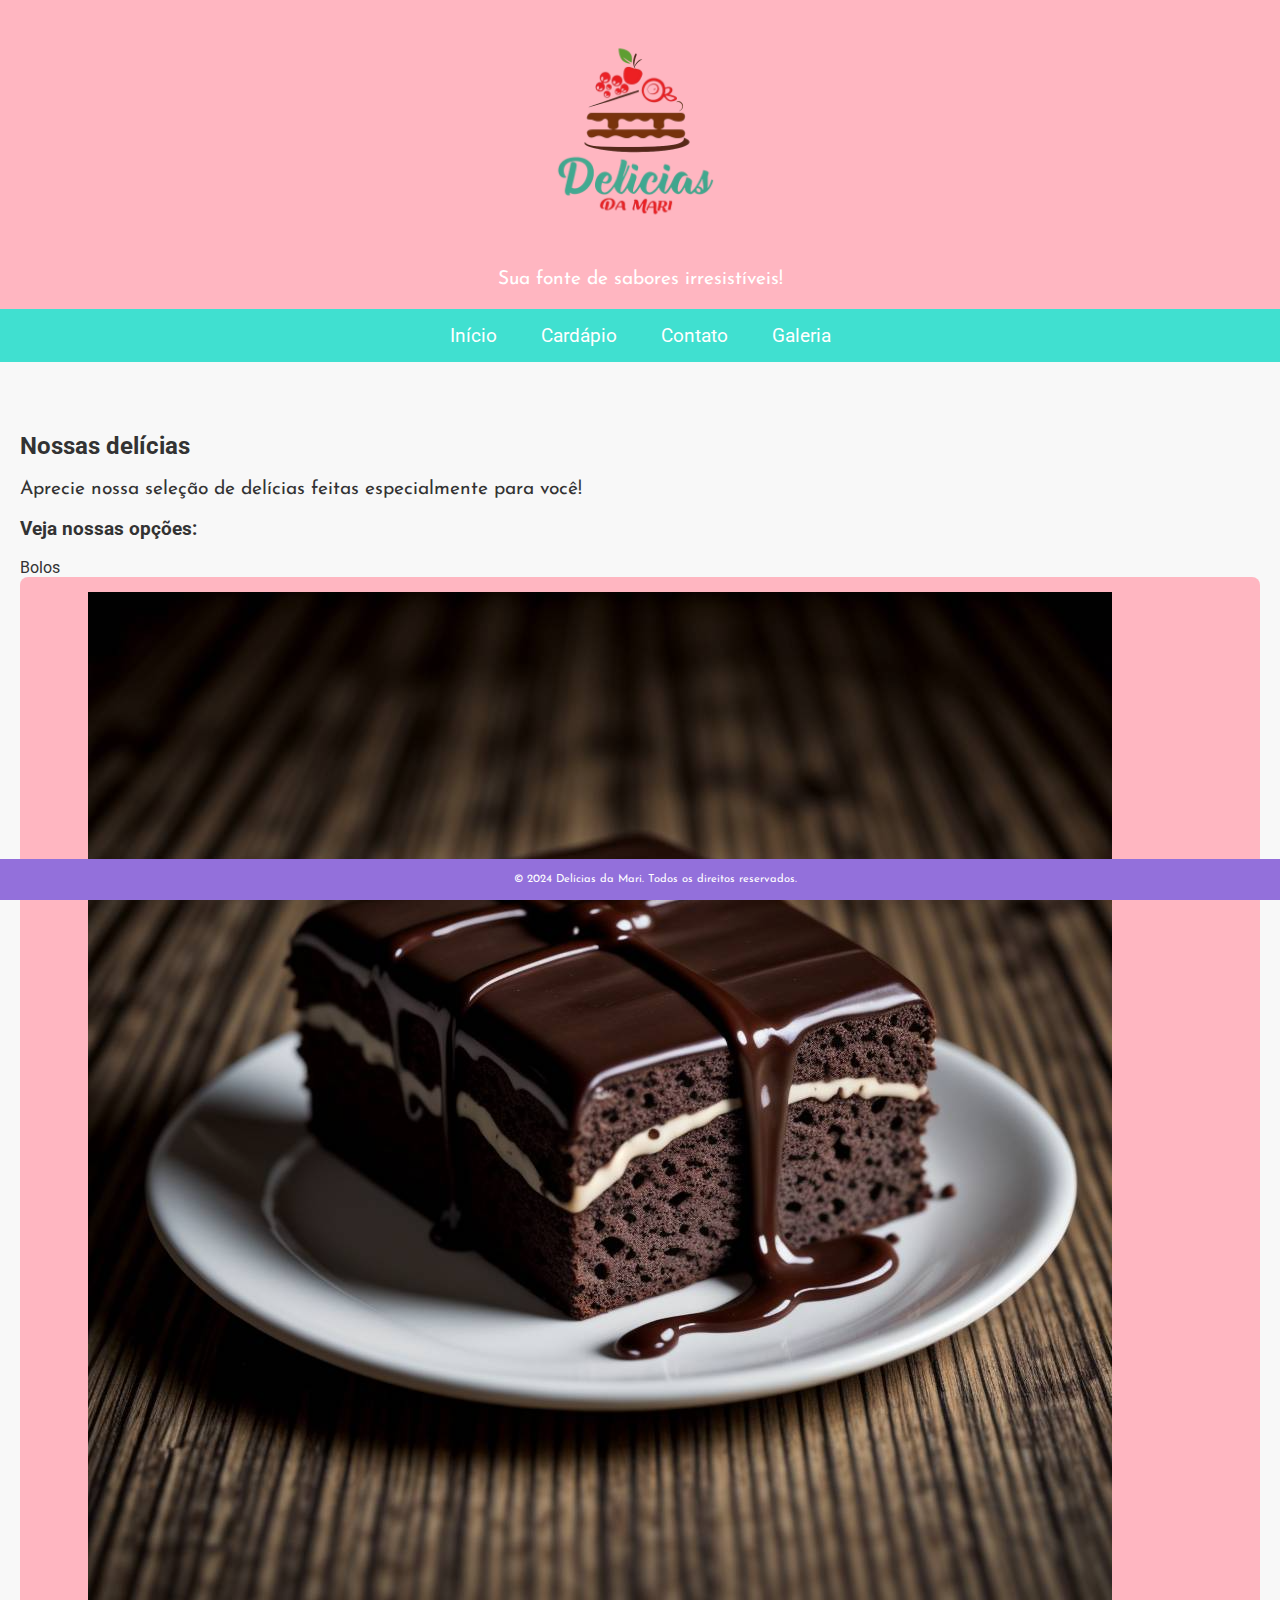
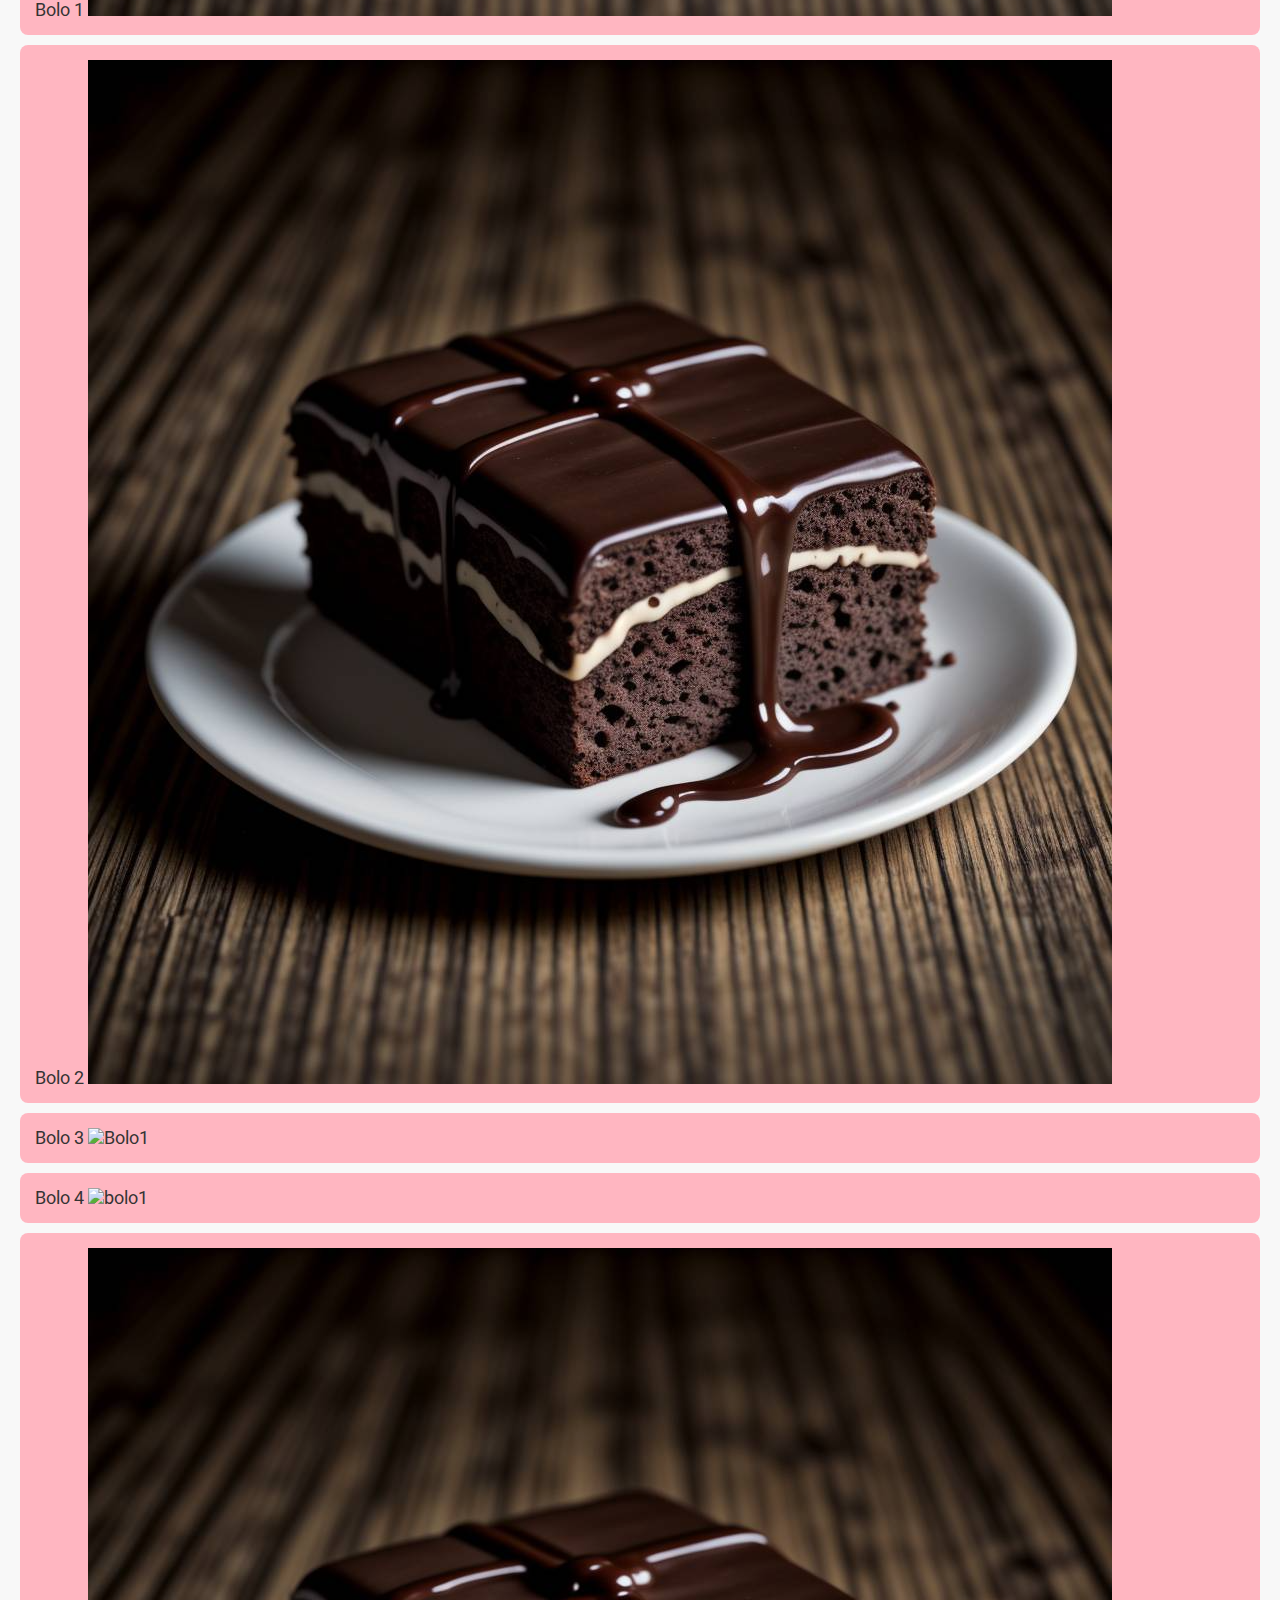
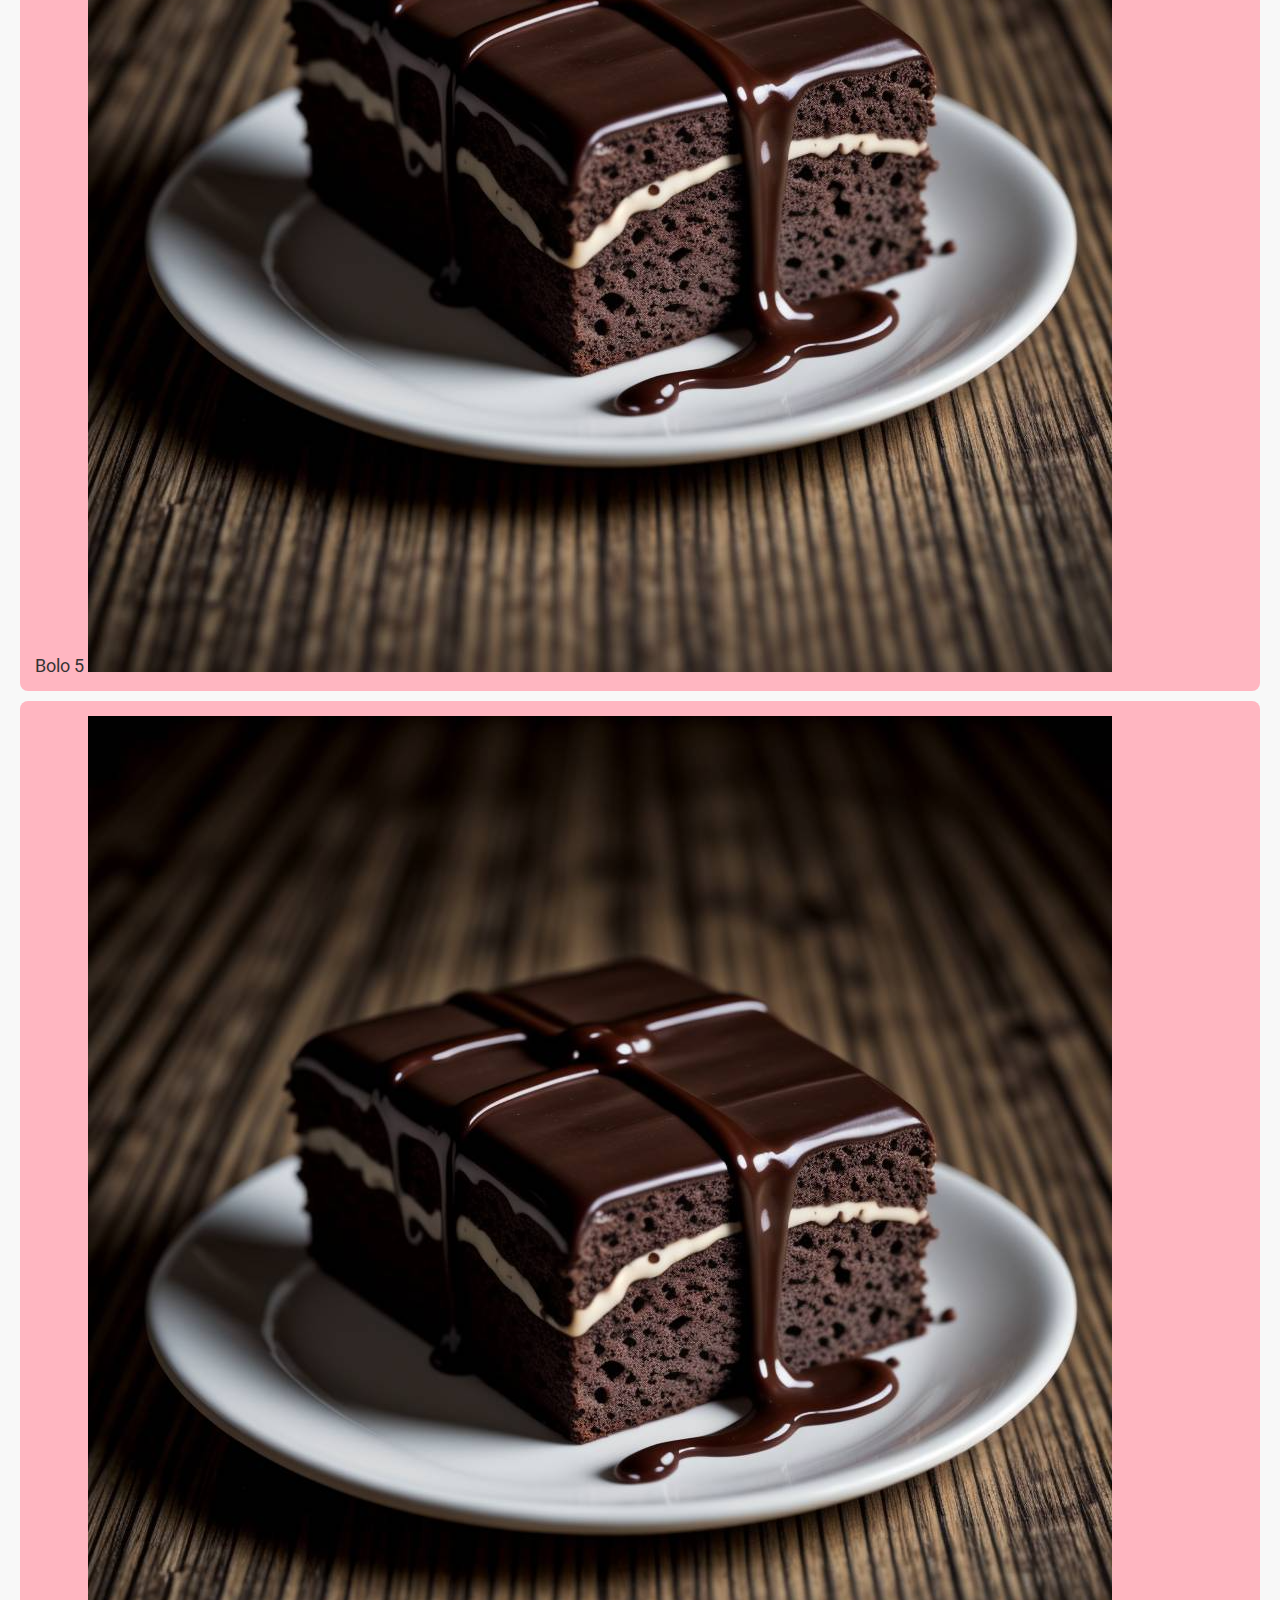
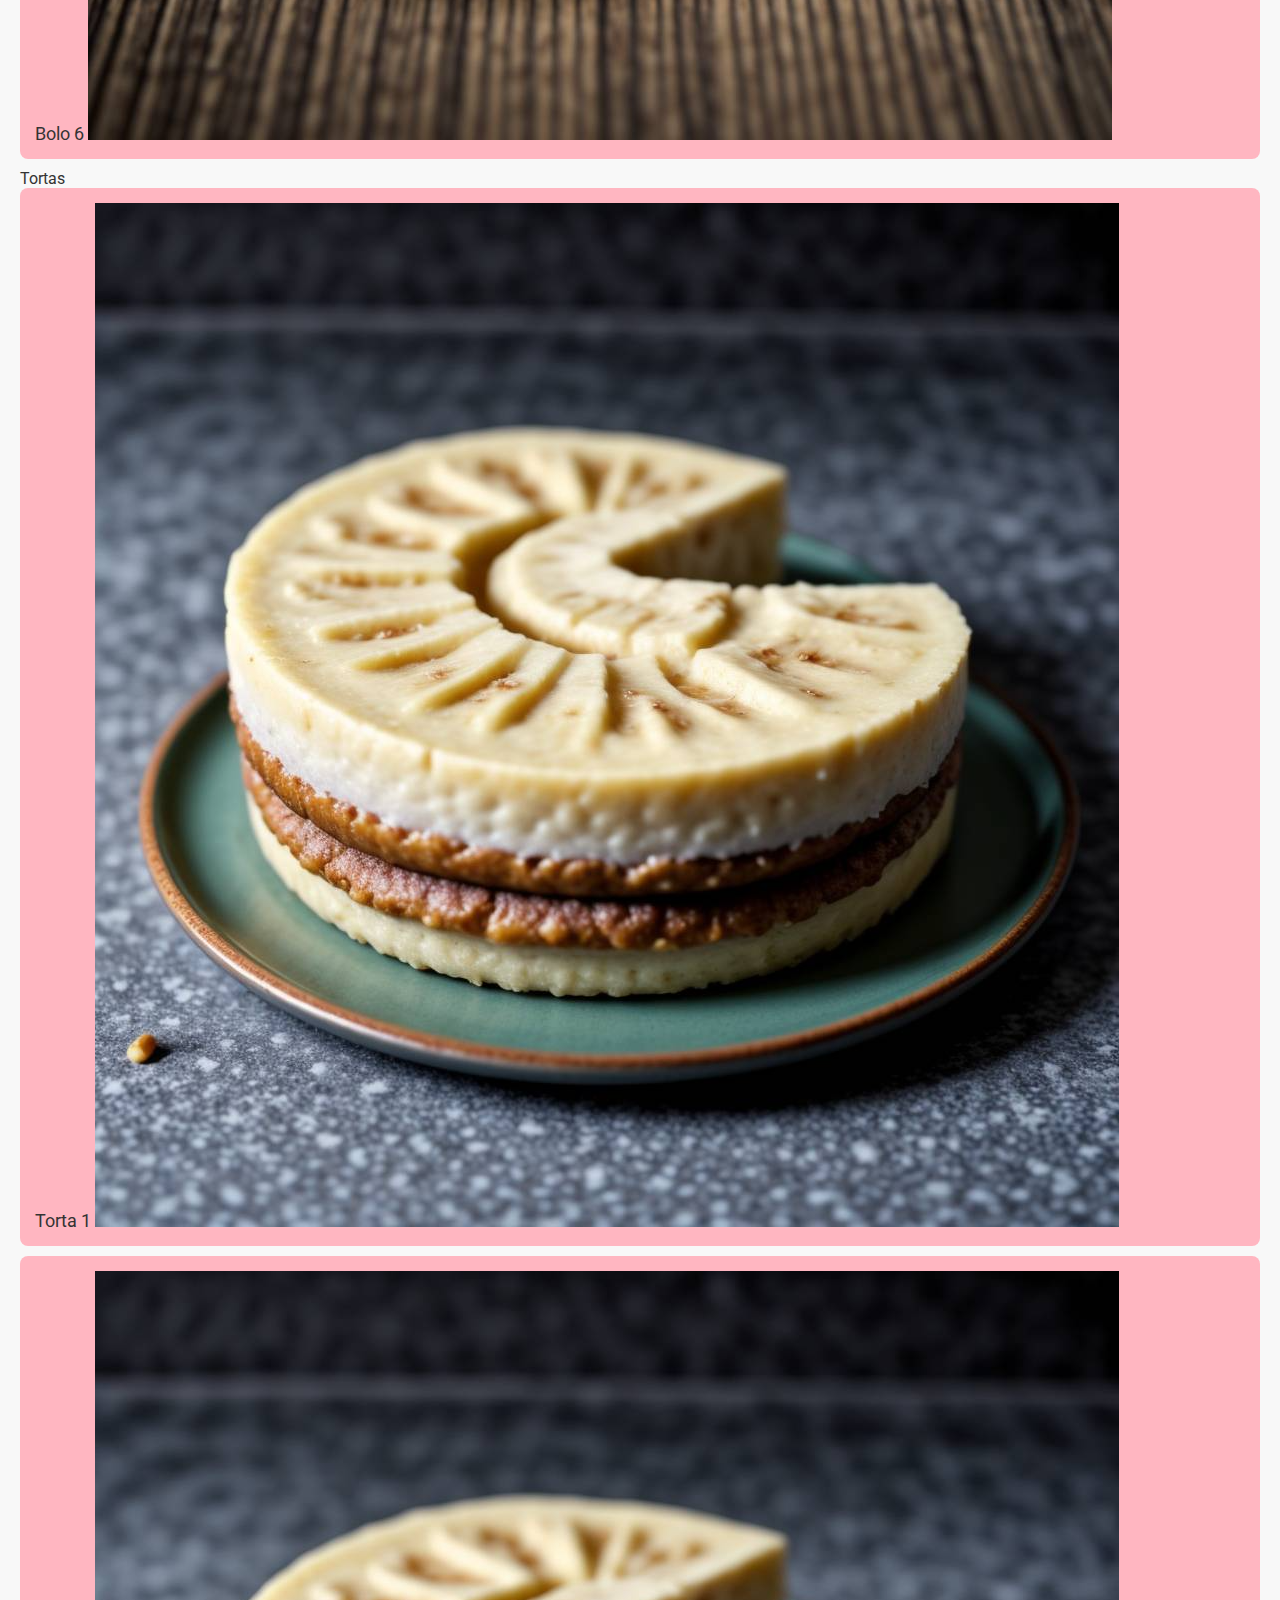
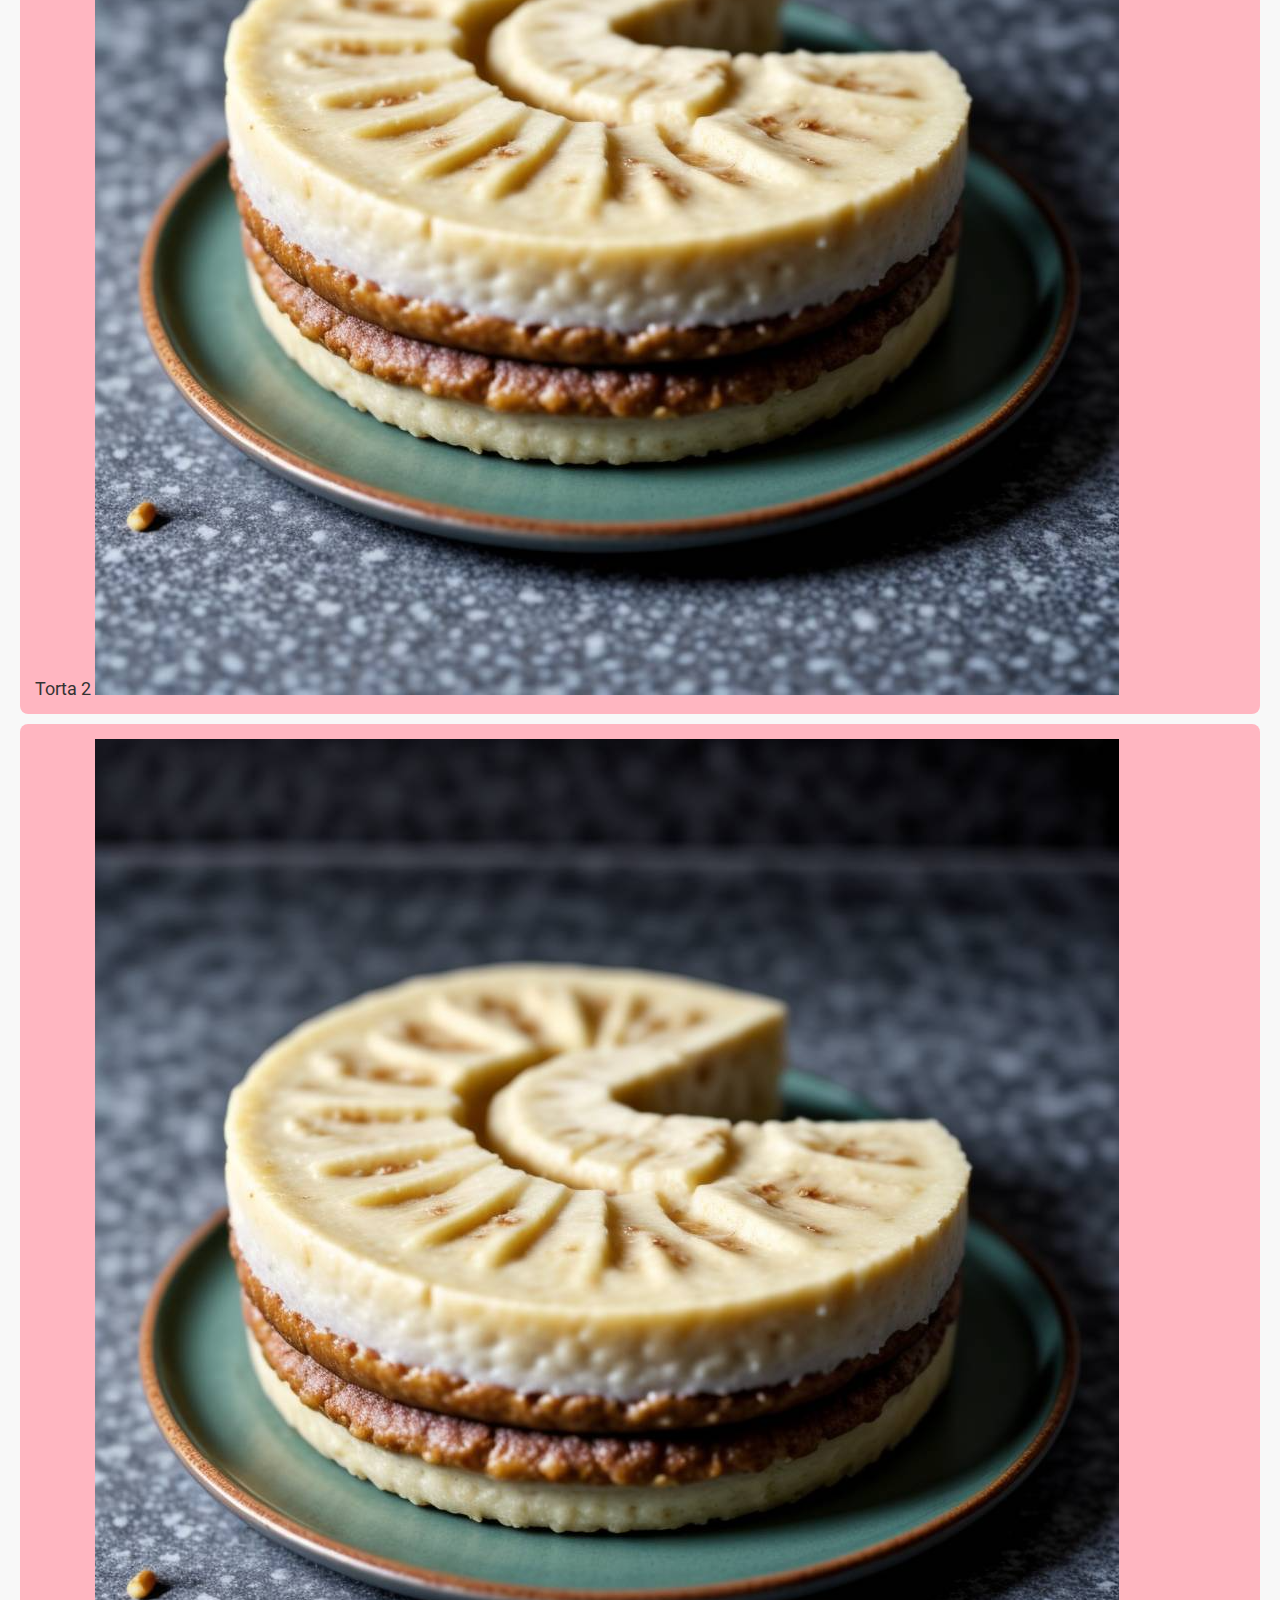
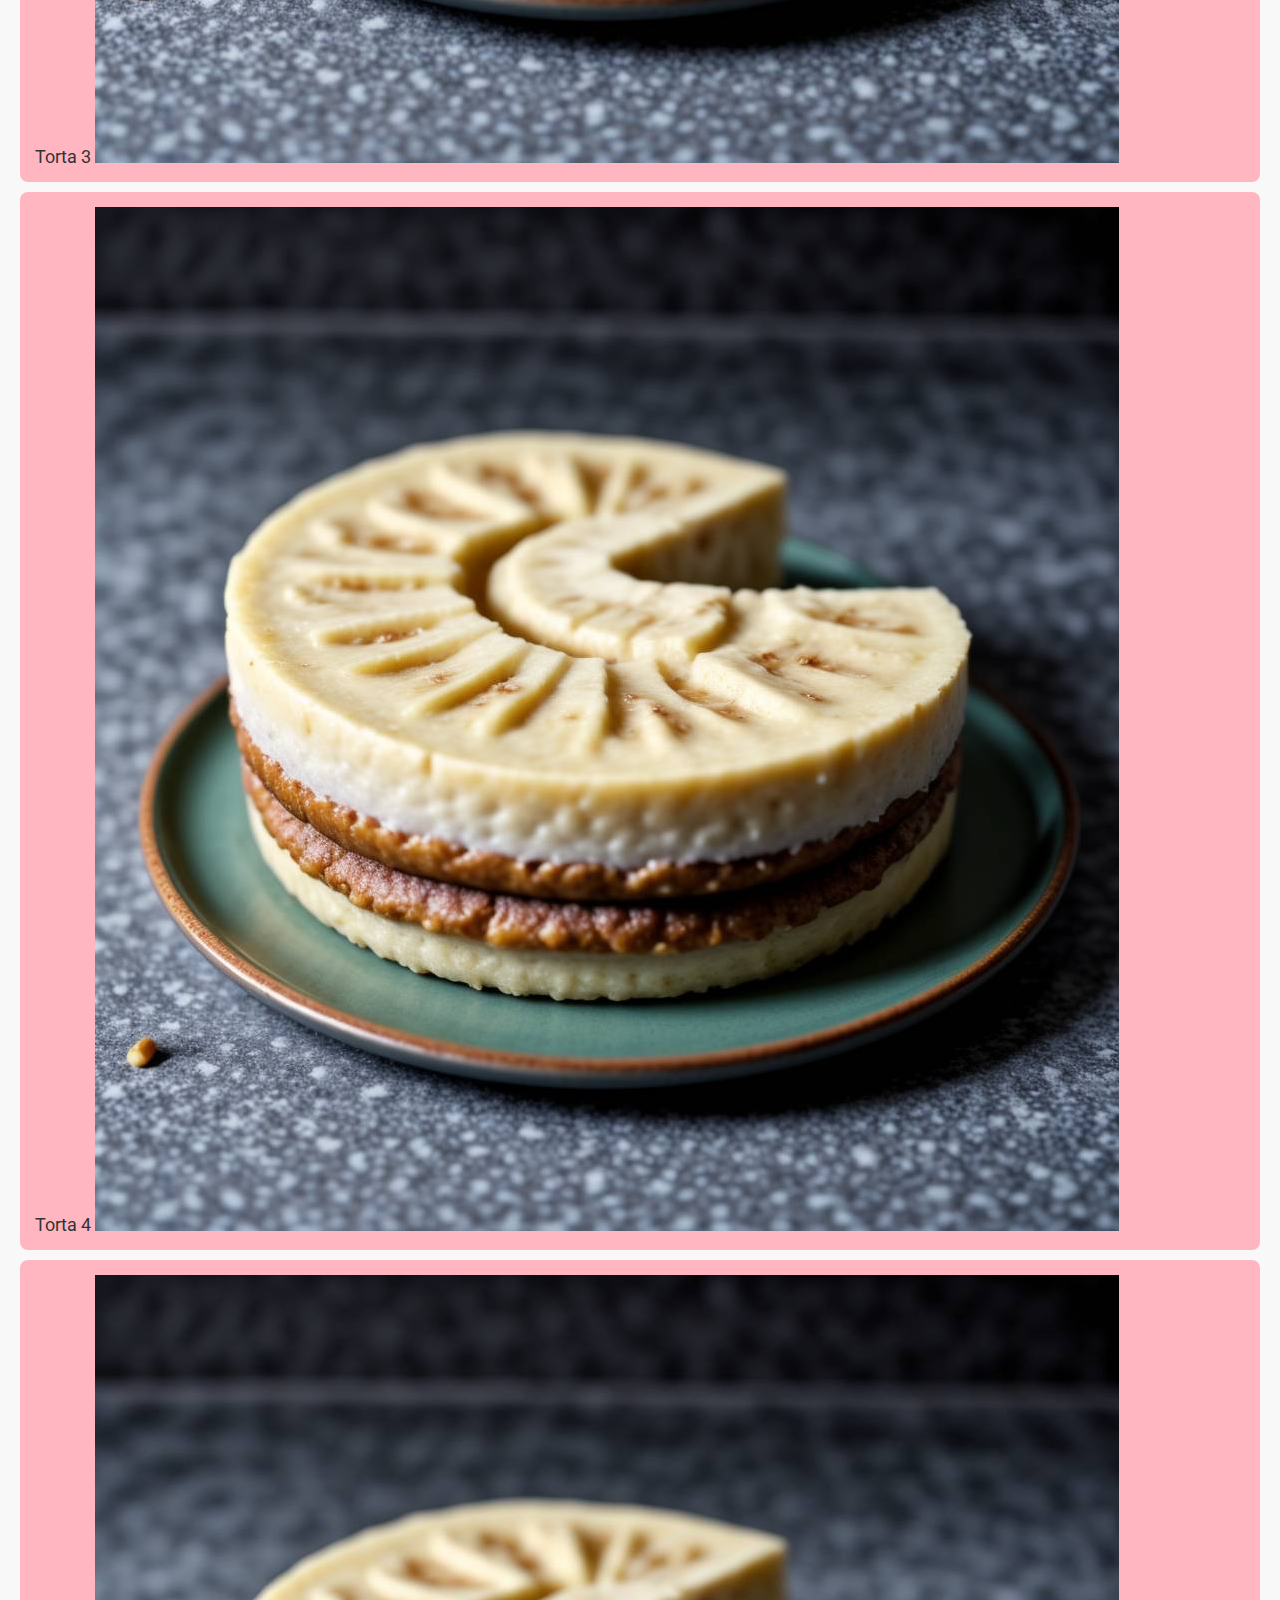
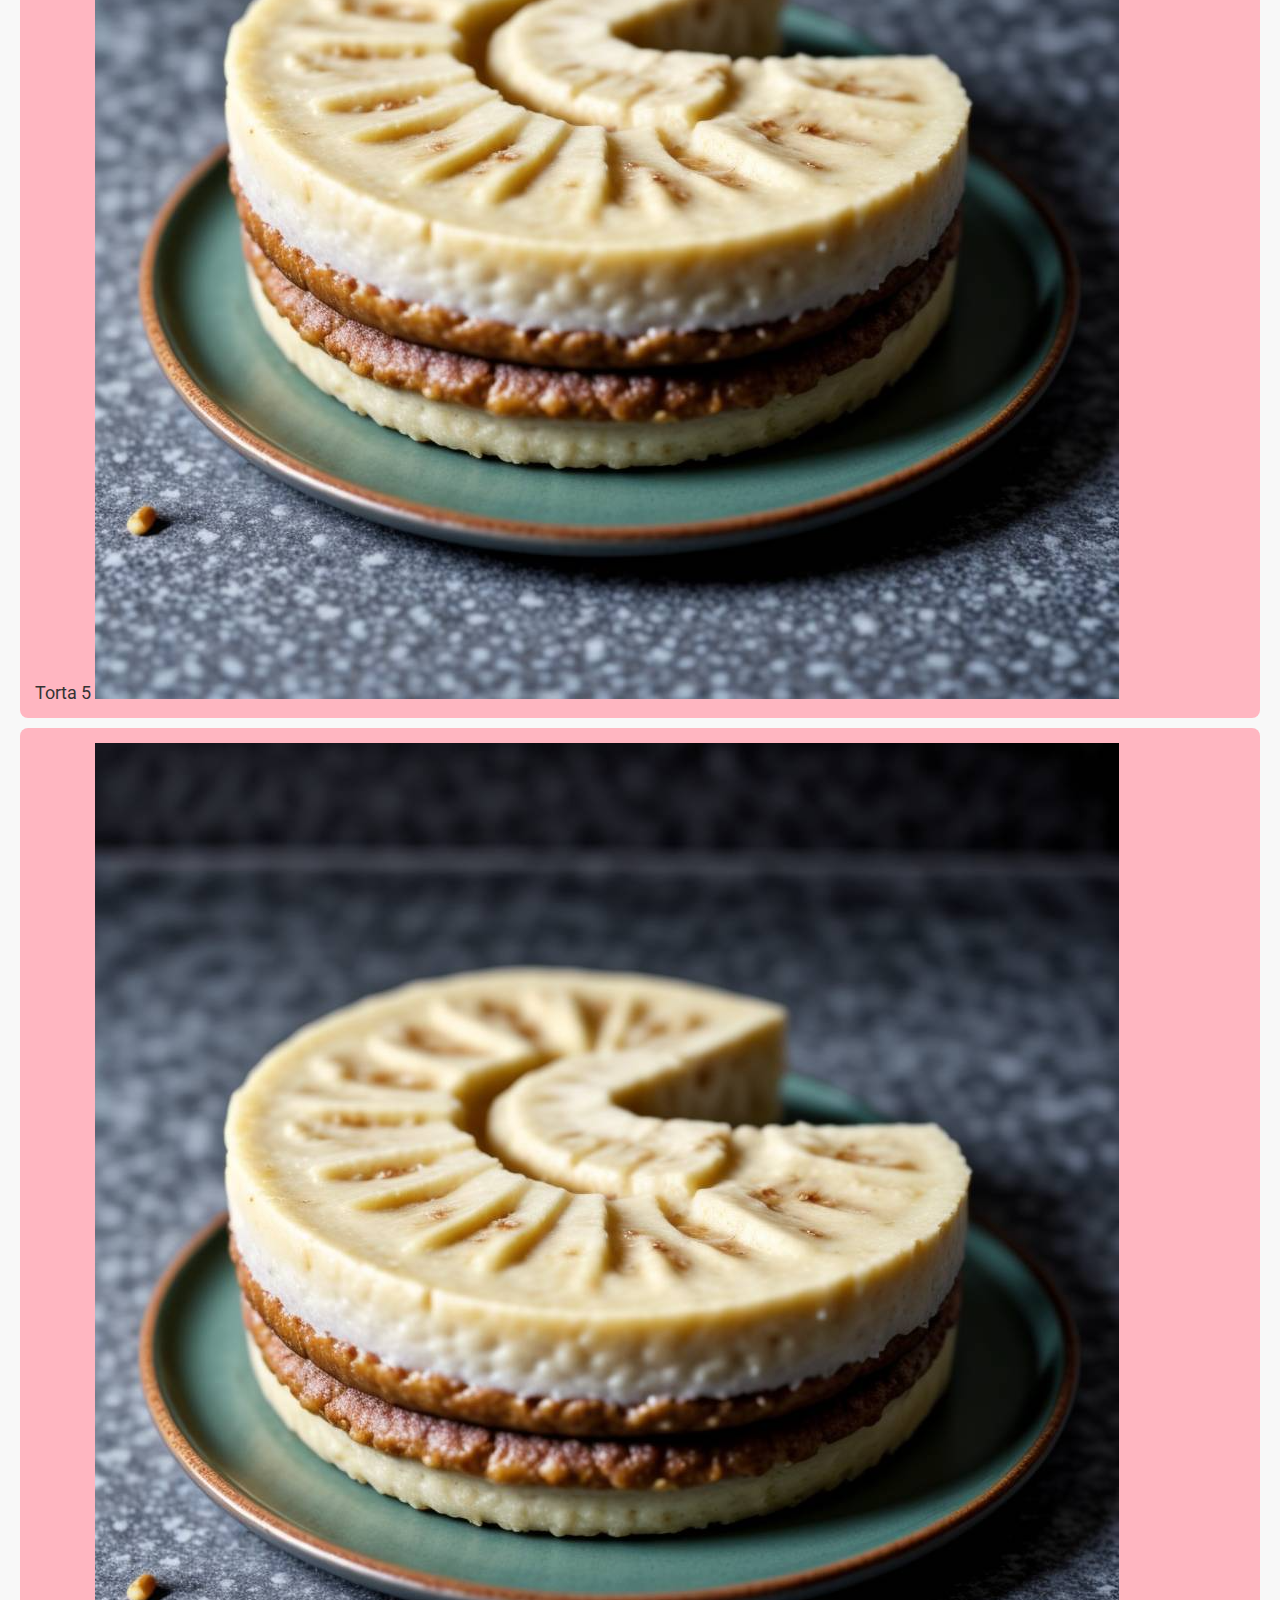
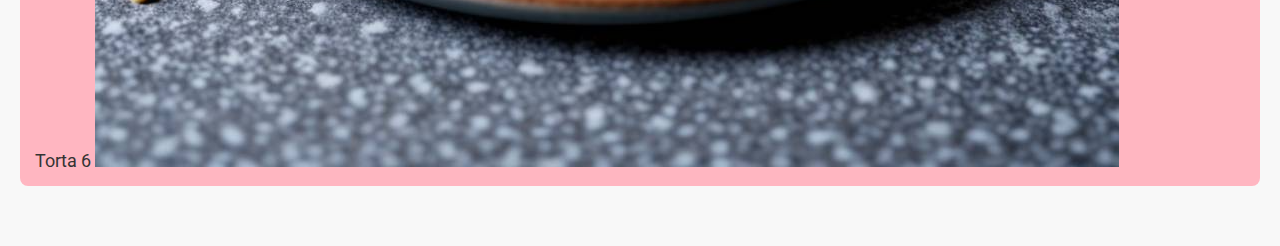
==== cardapio.html @ 92027a98 "version2" ====
<!DOCTYPE html>
<html lang="pt-br">

<head>
    <meta charset="UTF-8">
    <meta name="viewport" content="width=device-width, initial-scale=1.0">
    <title>Nossas delícias</title>
    <link rel="stylesheet"
        href="https://fonts.googleapis.com/css2?family=Pacifico&family=Roboto:wght@400;700&display=swap">
    <link rel="preconnect" href="https://fonts.googleapis.com">
    <link rel="preconnect" href="https://fonts.gstatic.com" crossorigin>
    <link href="https://fonts.googleapis.com/css2?family=Josefin+Sans&display=swap" rel="stylesheet">
    <link rel="stylesheet" href="styles.css"> <!-- Arquivo de estilos externo -->
    <link rel="stylesheet" href="https://cdnjs.cloudflare.com/ajax/libs/animate.css/4.1.1/animate.min.css">
    <!-- Animações CSS externas -->
</head>

<body>

    <header>
        <div class="header-content animate__animated animate__fadeIn">
            <img class="logo" src="/assets/logo/logo2.png" alt="logo">
            <!-- <h1>Delícias da Mari</h1> -->
            <p>Sua fonte de sabores irresistíveis!</p>
        </div>
    </header>

    <nav>
        <div class="nav-content">
            <a href="index.html">Início</a>
            <a href="cardapio.html">Cardápio</a>
            <a href="contato.html">Contato</a>
            <a href="#galeria">Galeria</a>
        </div>
    </nav>

    <main>
        <section id="cardapio" class="animate__animated animate__fadeInUp">
            <h2>Nossas delícias</h2>
                <p>Aprecie nossa seleção de delícias feitas especialmente para você!</p>
                <h3>Veja nossas opções:</h3>
            <div class="section-content">
                <span>Bolos</span>
                <ul>
                    <li>Bolo 1
                        <img src="/assets/bolos/downloadedImage (1).png" alt="bolo1">
                    </li>
                    <li>Bolo 2
                        <img src="/assets/bolos/downloadedImage (1).png" alt="bolo1">
                    </li>
                    <li>Bolo 3
                        <img src="/assets/Bolos/downloadedImage (1).png" alt="Bolo1">
                    </li>
                    <li>Bolo 4
                        <img src="/assets/Bolos/downloadedImage (1).png" alt="bolo1">
                    </li>
                    <li>Bolo 5
                        <img src="/assets/bolos/downloadedImage (1).png" alt="bolo1">
                    </li>
                    <li>Bolo 6
                        <img src="/assets/bolos/downloadedImage (1).png" alt="bolo1">
                    </li>
                </ul>
                <span>Tortas</span>
                <ul>
                    <li>Torta 1
                        <img src="/assets/tortas/torta1.png" alt="torta 1">
                    </li>
                    <li>Torta 2
                        <img src="/assets/tortas/torta1.png" alt="torta 1">
                    </li>
                    <li>Torta 3
                        <img src="/assets/tortas/torta1.png" alt="torta 1">
                    </li>
                    <li>Torta 4
                        <img src="/assets/tortas/torta1.png" alt="torta 1">
                    </li>
                    <li>Torta 5
                        <img src="/assets/tortas/torta1.png" alt="torta 1">
                    </li>
                    <li>Torta 6
                        <img src="/assets/tortas/torta1.png" alt="torta 1">
                    </li>
                </ul>
            </div>
        </section>
    </main>

    <footer>
        <div class="footer-content">
            <p>&copy; 2024 Delícias da Mari. Todos os direitos reservados.</p>
        </div>
    </footer>


</body>

</html>
---- styles.css ----
ul,
ol {
    list-style: none;
    padding: 0;
    margin: 0;
}

body {
    font-family: 'Roboto', sans-serif;
    margin: 0;
    padding: 0;
    box-sizing: border-box;
    background-color: #f8f8f8;
    color: #333;
}

header {
    background-color: #FFB6C1;
    padding: 20px;
    text-align: center;
    color: #fff;
    box-shadow: 0 0 10px rgba(0, 0, 0, 0.1);
}

.header-content {
    display: flex;
    flex-direction: column;
    align-items: center;
}

.logo {
    max-width: 250px;
    /* ou o tamanho desejado */
    height: auto;
    margin-right: 10px;
    /* ajuste conforme necessário */
}

/* h1 excluído */
/* header h1 {
    font-family: 'Pacifico', cursive;
    font-size: 3em;
    margin: 0;
}  */

p {
    margin: 0;
    font-size: 1.2rem;
    font-family: 'Josefin Sans', sans-serif;
}

nav {
    background-color: #40E0D0;
    color: #fff;
    padding: 15px;
    text-align: center;
}

nav a {
    color: #fff;
    text-decoration: none;
    margin: 0 20px;
    font-size: 1.2em;
}

nav a:hover {
    text-decoration: underline;
}

section {
    padding: 50px 20px;
}

h2 {
    color: #333;
}

ul {
    list-style-type: none;
    padding: 0;
}

ul li {
    background-color: #FFB6C1;
    margin-bottom: 10px;
    padding: 15px;
    border-radius: 8px;
    font-size: 1.1em;
}

.animate__animated animate__fadeInUp .section-content {}

.food-type {
    background-color: #40E0D0;
}

form {
    background-color: #40E0D0;
    padding: 20px;
    border-radius: 8px;
}

form label,
form textarea,
form input {
    display: block;
    margin-bottom: 15px;
    width: 100%;
}

form button {
    background-color: #9370DB;
    color: #fff;
    padding: 15px 30px;
    border: none;
    border-radius: 8px;
    cursor: pointer;
}

/* galeria removida */
/* #galeria {
    background-color: #40E0D0;
    padding: 50px 20px;
    border-radius: 8px;
} */

footer {
    background-color: #9370DB;
    color: #fff;
    text-align: center;
    padding: 15px;
    position: fixed;
    bottom: 0;
    width: 100%;
}

footer p {
    font-size: 0.7rem;
}

@media (max-width:576px) {

    /* Cardapio */
    #cardapio {
        transform: translatex(0px) translatey(0px);
    }

    /* Body */
    body {
        display: flex;
        flex-direction: column;
        justify-content: normal;
        flex-wrap: nowrap;
    }

    /* Main */
    main {
        display: inline-block;
    }

    nav .nav-content {
        display: flex;
        flex-direction: column;
        font-size: 24px;
        line-height: 34.5px;
    }

    /* Section content */
    #cardapio .section-content {
        display: flex;
        flex-direction: column;
        align-items: center;
        justify-content: normal;
        border-top-left-radius: 8px;
        border-top-right-radius: 8px;
        border-bottom-left-radius: 8px;
        border-bottom-right-radius: 8px;
        text-align: start;
        font-size: 28px;
        font-family: 'Roboto Condensed', sans-serif;
        margin-top: 0px;
        margin-bottom: 30px;
        padding-left: 0px;
    }

    /* List */
    #cardapio .section-content>ul {
        max-width: 100%;
    }

    /* List Item */
    #cardapio ul>li {
        max-width: 100%;
    }

    /* Image */
    #cardapio ul li>img {
        max-width: 100%;
    }

    footer {
        display: flex;
        line-height: 12.5px;
        justify-content: center;
    }

    .footer-content {
        font-size: 0.5rem;
        text-align: center;
    }
}
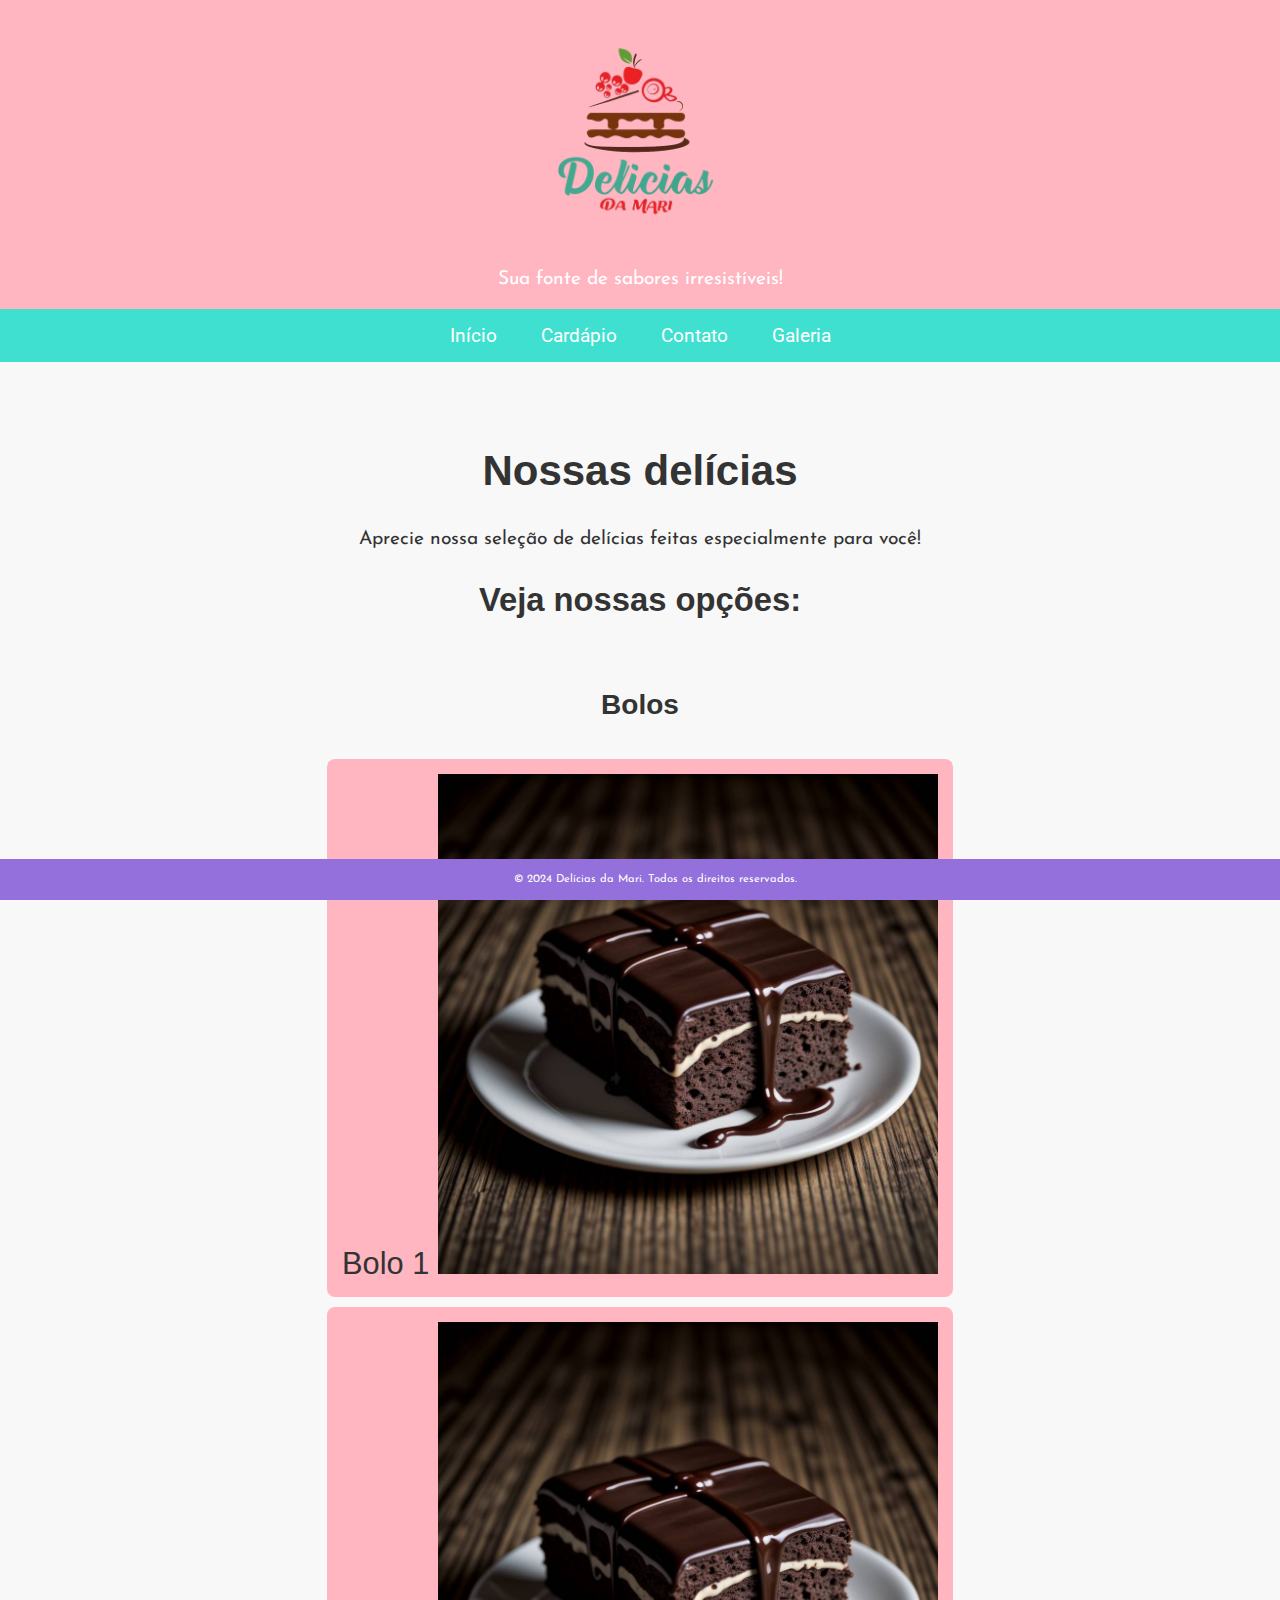
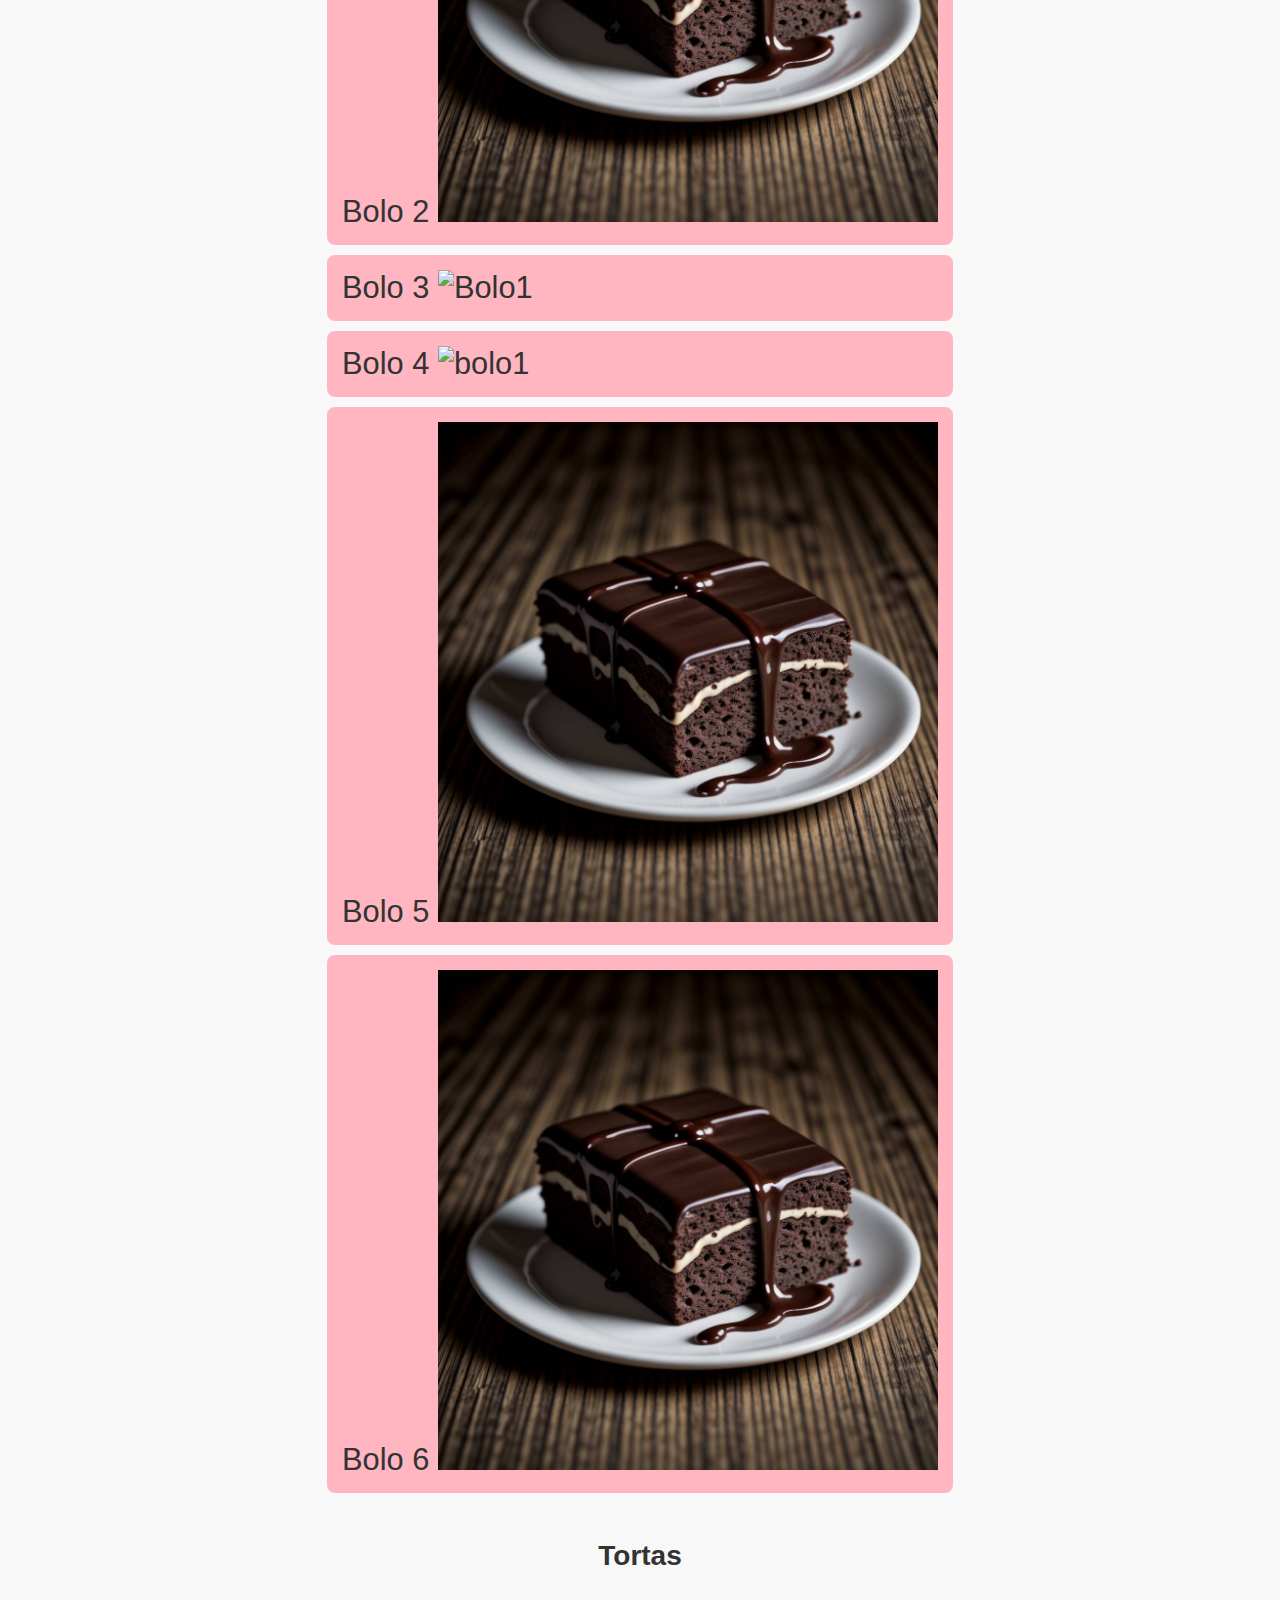
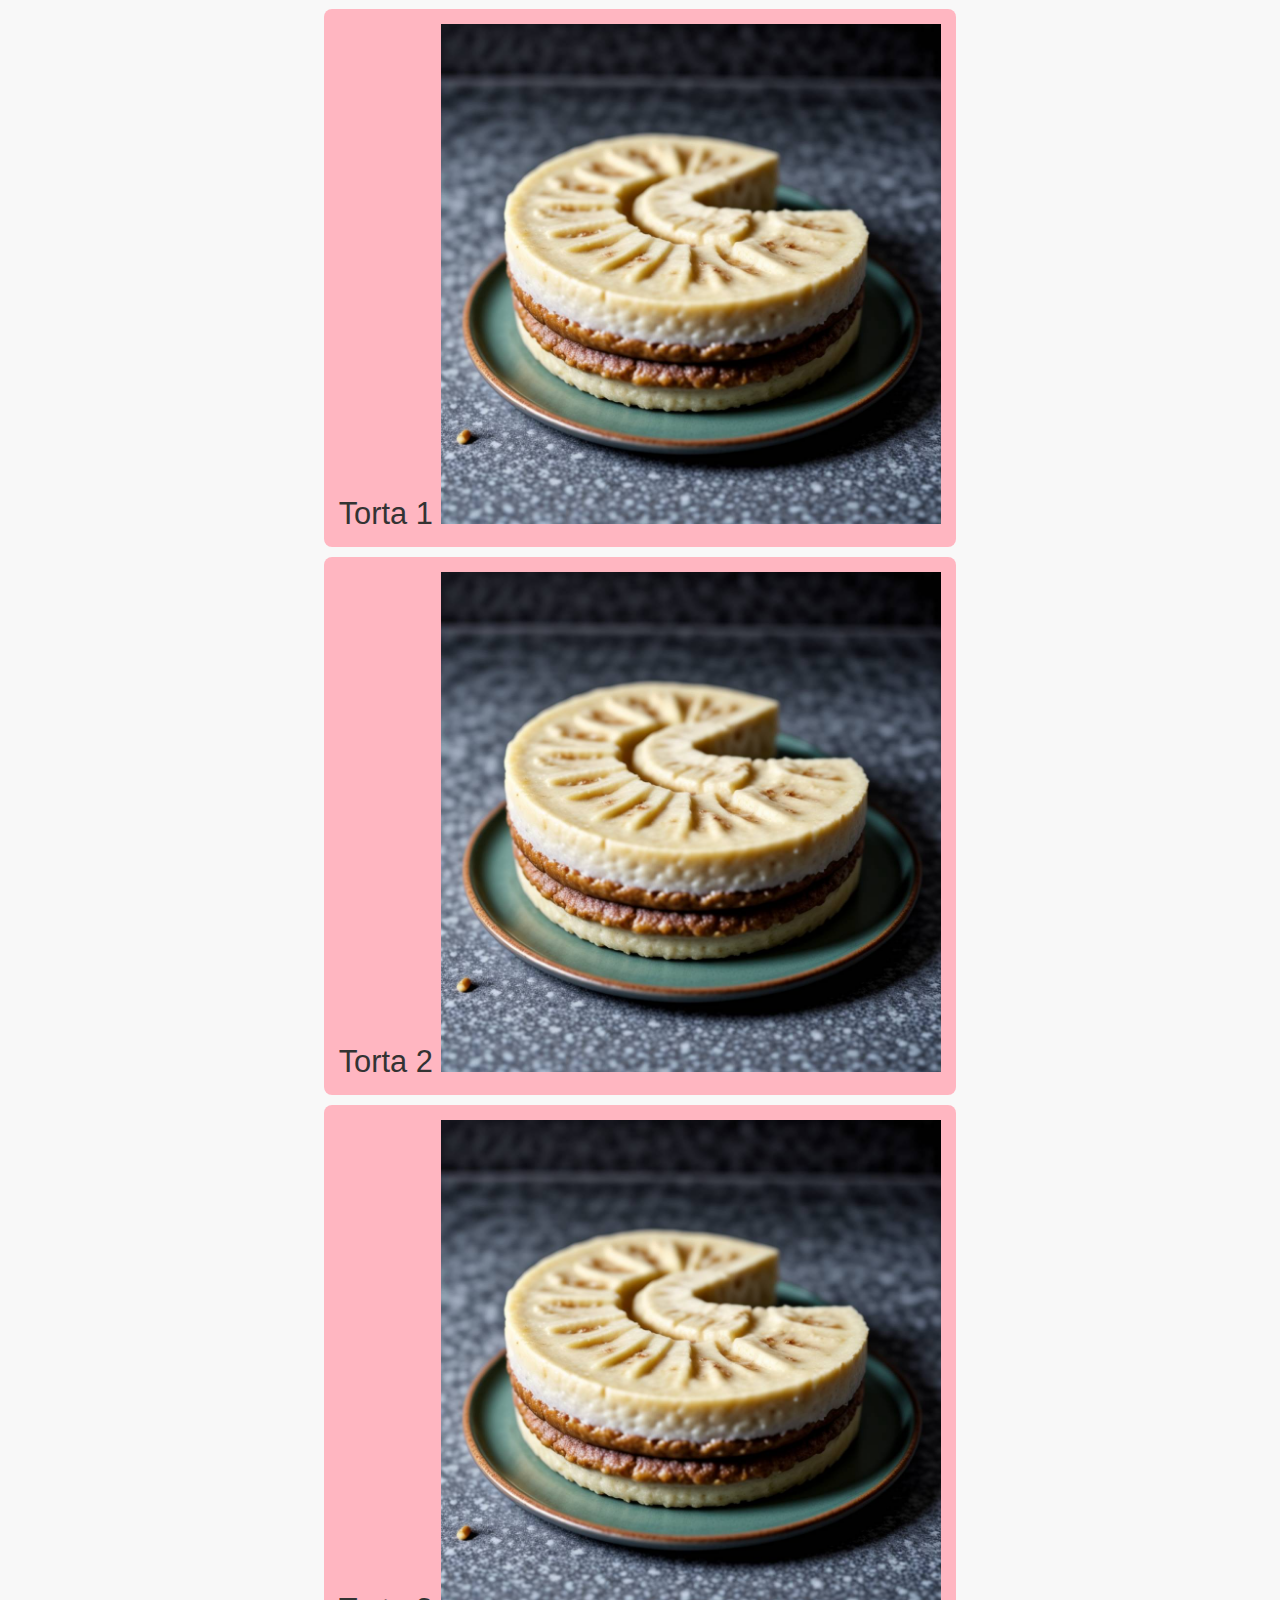
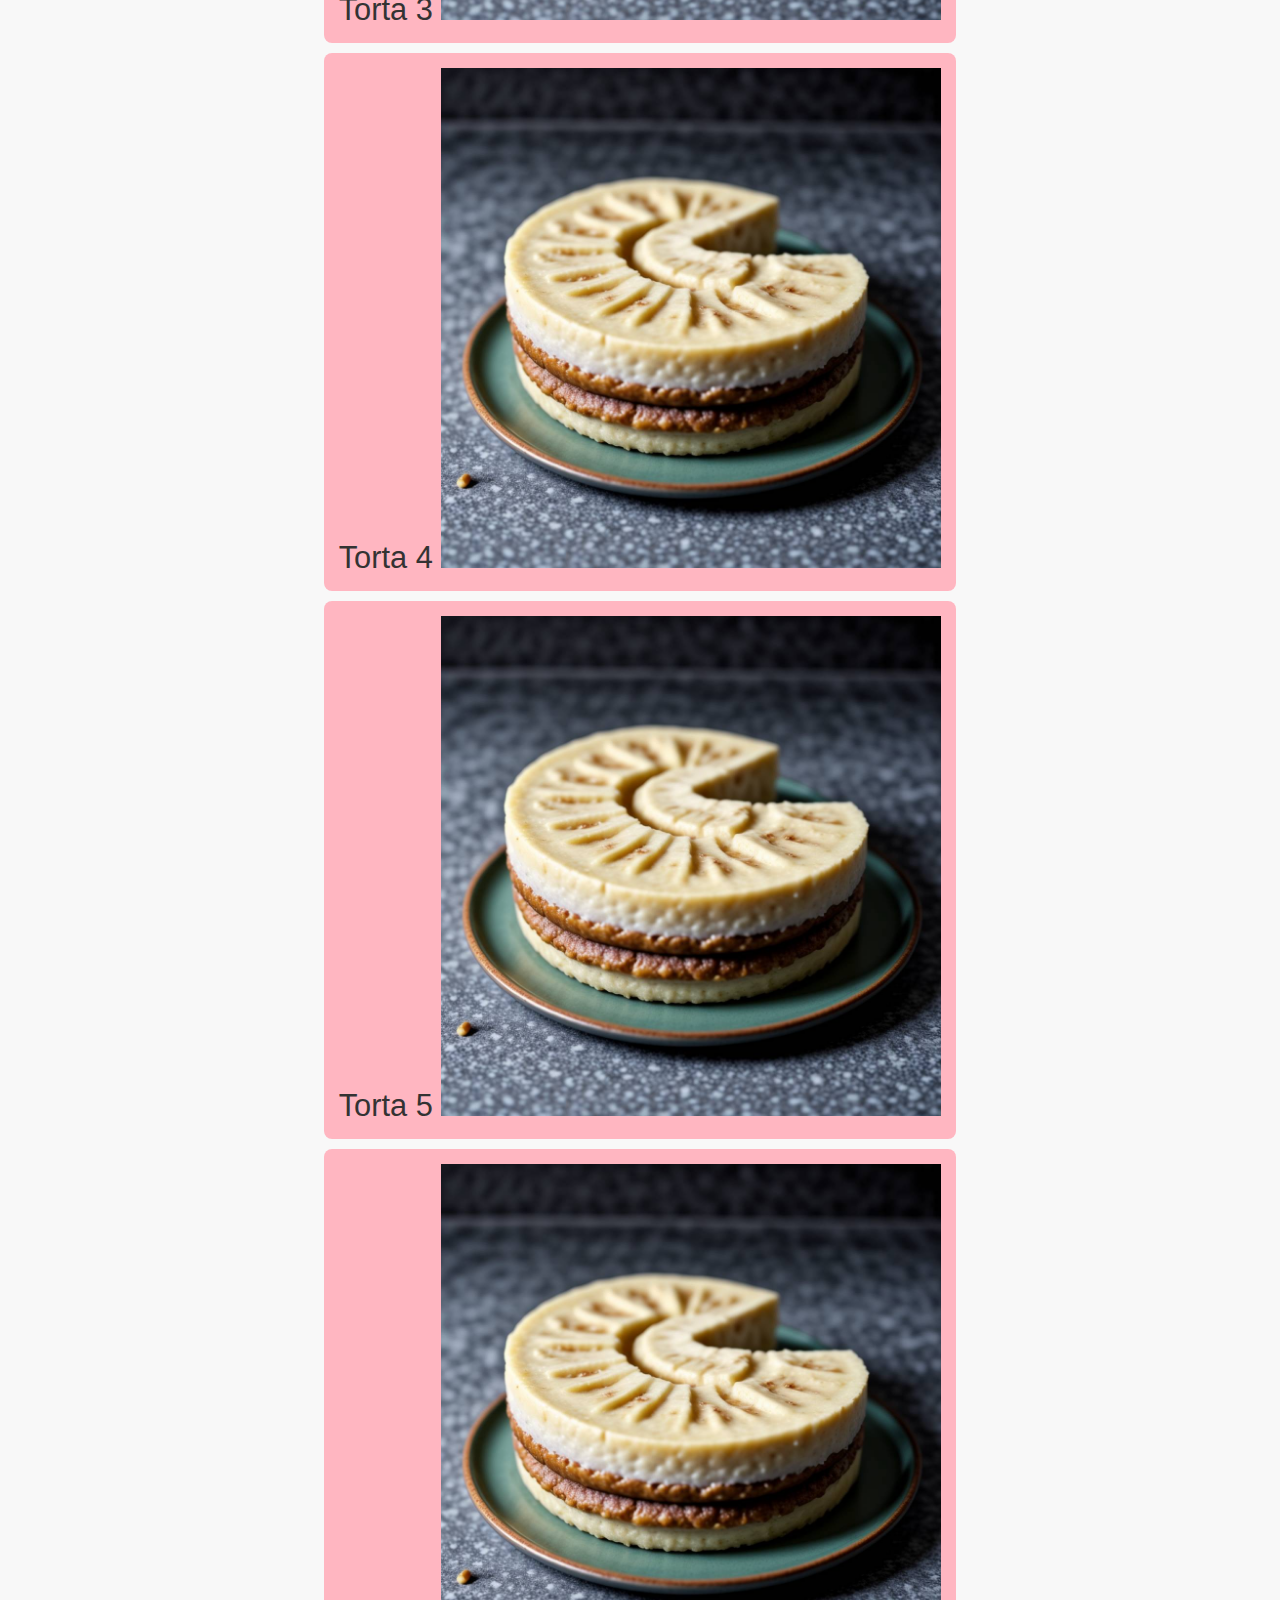
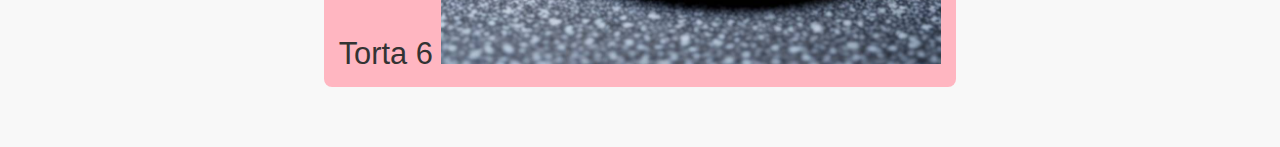
==== commit 427faf07: "new adjustments" ====
--- a/cardapio.html
+++ b/cardapio.html
@@ -36,50 +36,51 @@
 
     <main>
         <section id="cardapio" class="animate__animated animate__fadeInUp">
-            <h2>Nossas delícias</h2>
+
+            <div class="section-content">
+                <h2>Nossas delícias</h2>
                 <p>Aprecie nossa seleção de delícias feitas especialmente para você!</p>
                 <h3>Veja nossas opções:</h3>
-            <div class="section-content">
-                <span>Bolos</span>
+                <h4>Bolos</h4>
                 <ul>
                     <li>Bolo 1
-                        <img src="/assets/bolos/downloadedImage (1).png" alt="bolo1">
+                        <img src="../assets/bolos/downloadedImage (1).png" alt="bolo1">
                     </li>
                     <li>Bolo 2
-                        <img src="/assets/bolos/downloadedImage (1).png" alt="bolo1">
+                        <img src="../assets/bolos/downloadedImage (1).png" alt="bolo1">
                     </li>
                     <li>Bolo 3
-                        <img src="/assets/Bolos/downloadedImage (1).png" alt="Bolo1">
+                        <img src="../assets/Bolos/downloadedImage (1).png" alt="Bolo1">
                     </li>
                     <li>Bolo 4
-                        <img src="/assets/Bolos/downloadedImage (1).png" alt="bolo1">
+                        <img src="../assets/Bolos/downloadedImage (1).png" alt="bolo1">
                     </li>
                     <li>Bolo 5
-                        <img src="/assets/bolos/downloadedImage (1).png" alt="bolo1">
+                        <img src="../assets/bolos/downloadedImage (1).png" alt="bolo1">
                     </li>
                     <li>Bolo 6
-                        <img src="/assets/bolos/downloadedImage (1).png" alt="bolo1">
+                        <img src="../assets/bolos/downloadedImage (1).png" alt="bolo1">
                     </li>
                 </ul>
-                <span>Tortas</span>
+                <h4>Tortas</h4>
                 <ul>
                     <li>Torta 1
-                        <img src="/assets/tortas/torta1.png" alt="torta 1">
+                        <img src="../assets/tortas/torta1.png" alt="torta 1">
                     </li>
                     <li>Torta 2
-                        <img src="/assets/tortas/torta1.png" alt="torta 1">
+                        <img src="../assets/tortas/torta1.png" alt="torta 1">
                     </li>
                     <li>Torta 3
-                        <img src="/assets/tortas/torta1.png" alt="torta 1">
+                        <img src="../assets/tortas/torta1.png" alt="torta 1">
                     </li>
                     <li>Torta 4
-                        <img src="/assets/tortas/torta1.png" alt="torta 1">
+                        <img src="../assets/tortas/torta1.png" alt="torta 1">
                     </li>
                     <li>Torta 5
-                        <img src="/assets/tortas/torta1.png" alt="torta 1">
+                        <img src="../assets/tortas/torta1.png" alt="torta 1">
                     </li>
                     <li>Torta 6
-                        <img src="/assets/tortas/torta1.png" alt="torta 1">
+                        <img src="../assets/tortas/torta1.png" alt="torta 1">
                     </li>
                 </ul>
             </div>
--- a/styles.css
+++ b/styles.css
@@ -3,6 +3,10 @@
     list-style: none;
     padding: 0;
     margin: 0;
+}
+
+img {
+    max-width: 100%;
 }
 
 body {
@@ -61,6 +65,7 @@
     text-decoration: none;
     margin: 0 20px;
     font-size: 1.2em;
+
 }
 
 nav a:hover {
@@ -94,10 +99,65 @@
     background-color: #40E0D0;
 }
 
+/* contato */
+.section-content p, h1, h2, h3, h4 {
+    text-align: center;
+}
+
+.section-content {
+    display: flex;
+    flex-direction: column;
+    /* justify-content: center; */
+    align-items: center;
+}
+
+.social-links {
+    display: flex;
+    flex-direction: column;
+    justify-content: center;
+    align-items: center;
+    padding: 15px;
+    gap: 15px;
+}
+
+
+
+.social-links .whatsapp {
+    display: flex;
+    flex-direction: column;
+    justify-content:center;
+    align-items:center;
+    text-align:center;
+    gap: 15px;
+}
+
+.social-links .others {
+    display: flex;
+    flex-direction:column;
+    justify-content:center;
+    align-items:center;
+    text-align:center;
+    gap: 15px;
+}
+
+.social-links img {
+    width: 50px;
+}
+
+.social-links .others .social-icons {
+    display: flex;
+    flex-direction: row;
+    gap: 20px
+    ;
+    /* justify-content: space-between; */
+}
+
 form {
     background-color: #40E0D0;
     padding: 20px;
     border-radius: 8px;
+    text-align: center;
+    width: 80%;
 }
 
 form label,
@@ -108,6 +168,10 @@
     width: 100%;
 }
 
+form textarea {
+    height: 150px;
+}
+
 form button {
     background-color: #9370DB;
     color: #fff;
@@ -115,6 +179,16 @@
     border: none;
     border-radius: 8px;
     cursor: pointer;
+    display: inline-block;
+    margin: 0 auto;
+}
+
+form button:hover {
+    background-color: #6A5ACD;
+}
+
+form button:active {
+    background-color: #483D8B;
 }
 
 /* galeria removida */
@@ -124,6 +198,34 @@
     border-radius: 8px;
 } */
 
+/* cardápio */
+#cardapio .section-content {
+    display: flex;
+    flex-direction: column;
+    align-items: center;
+    justify-content: normal;
+    border-top-left-radius: 8px;
+    border-top-right-radius: 8px;
+    border-bottom-left-radius: 8px;
+    border-bottom-right-radius: 8px;
+    text-align: start;
+    font-size: 28px;
+    font-family: 'Roboto Condensed', sans-serif;
+    margin: 0 auto;
+    /* margin-top: 0px; */
+    /* margin-bottom: 30px; */
+    padding-left: 0px;
+}
+
+#cardapio ul {
+    display: flex;
+    flex-direction: column;
+}
+
+#cardapio img {
+    max-width: 500px;
+}
+
 footer {
     background-color: #9370DB;
     color: #fff;
@@ -158,11 +260,24 @@
         display: inline-block;
     }
 
+
     nav .nav-content {
         display: flex;
         flex-direction: column;
         font-size: 24px;
         line-height: 34.5px;
+        /* display: none; */
+    }
+
+    nav a {
+        margin: 0 10px;
+        font-size: 1em;
+    }
+
+    .menu-icon {
+        display: block;
+        /* Exibe o ícone de menu em telas pequenas */
+        cursor: pointer;
     }
 
     /* Section content */
@@ -198,6 +313,14 @@
         max-width: 100%;
     }
 
+    /* form */
+    form button {
+        margin: 0;
+        /* Remover a margem automática */
+        padding: 10px 20px;
+        /* Reduzir o preenchimento */
+    }
+
     footer {
         display: flex;
         line-height: 12.5px;
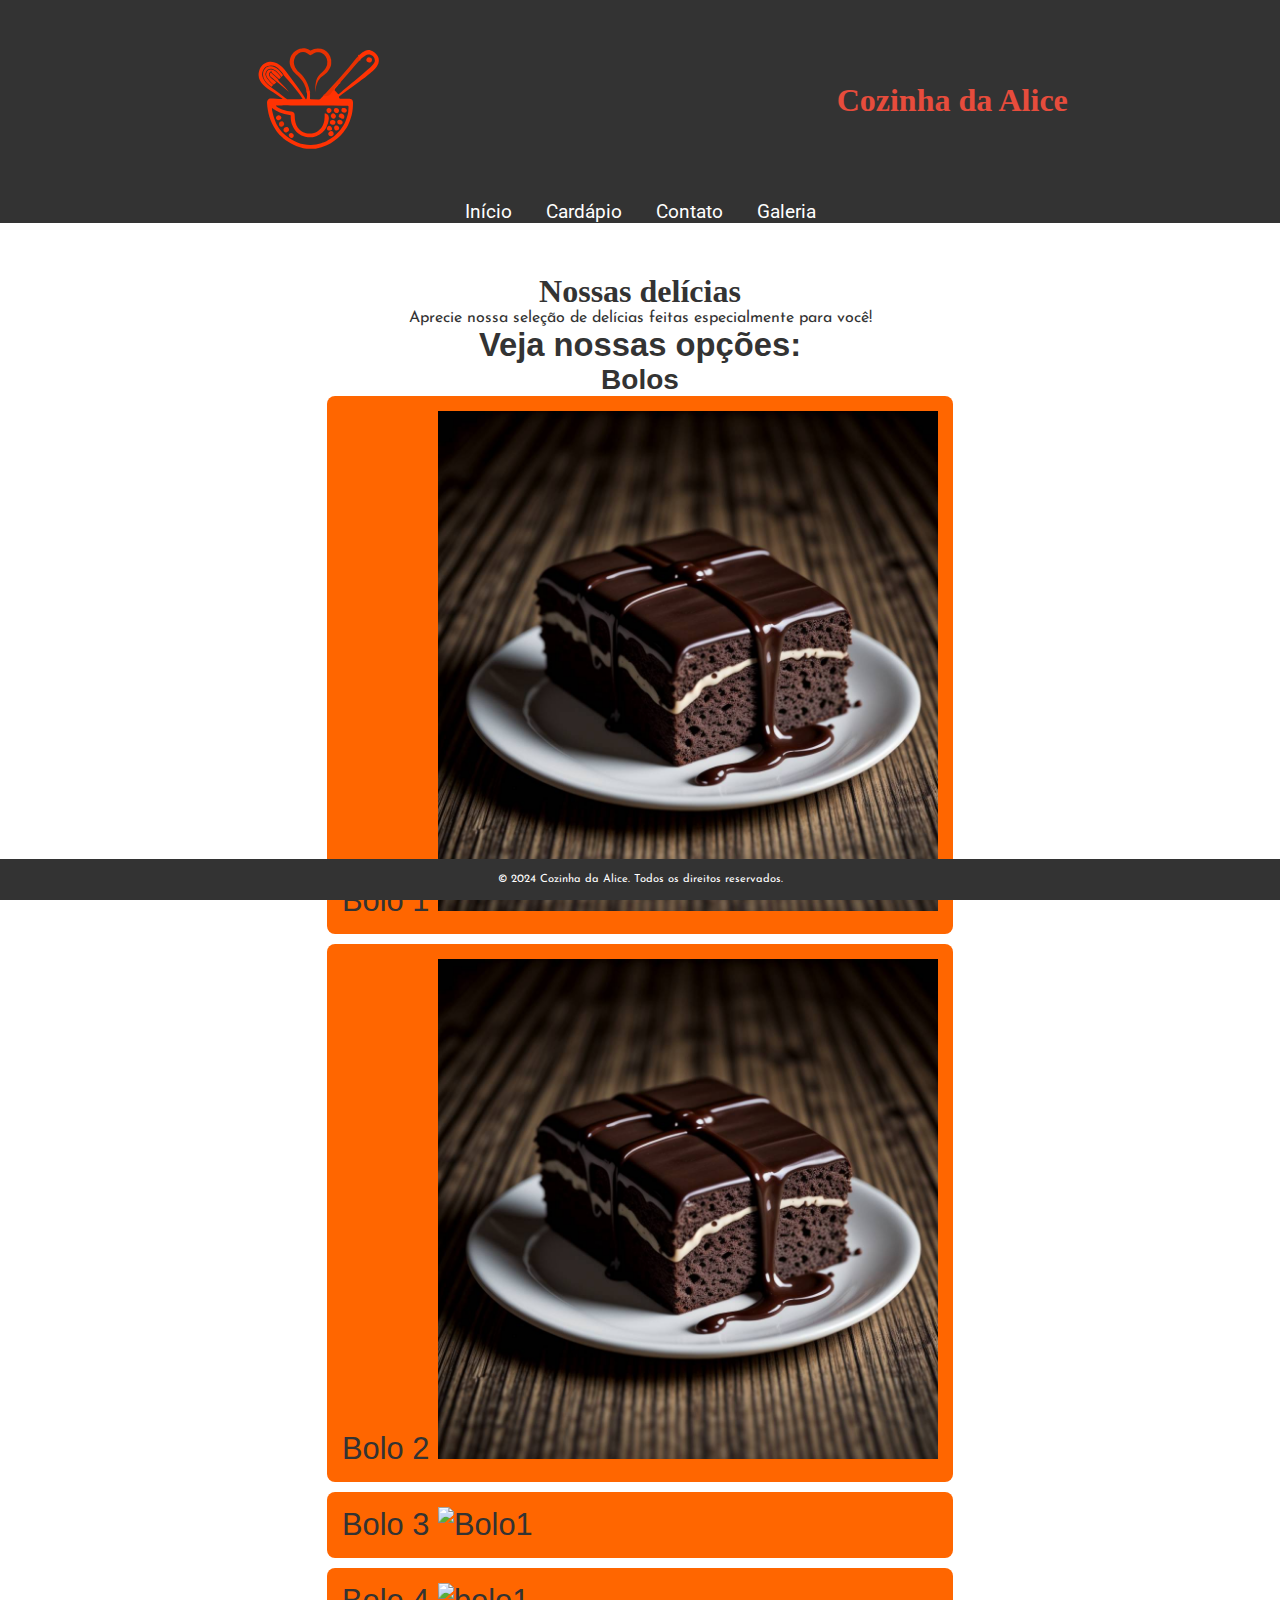
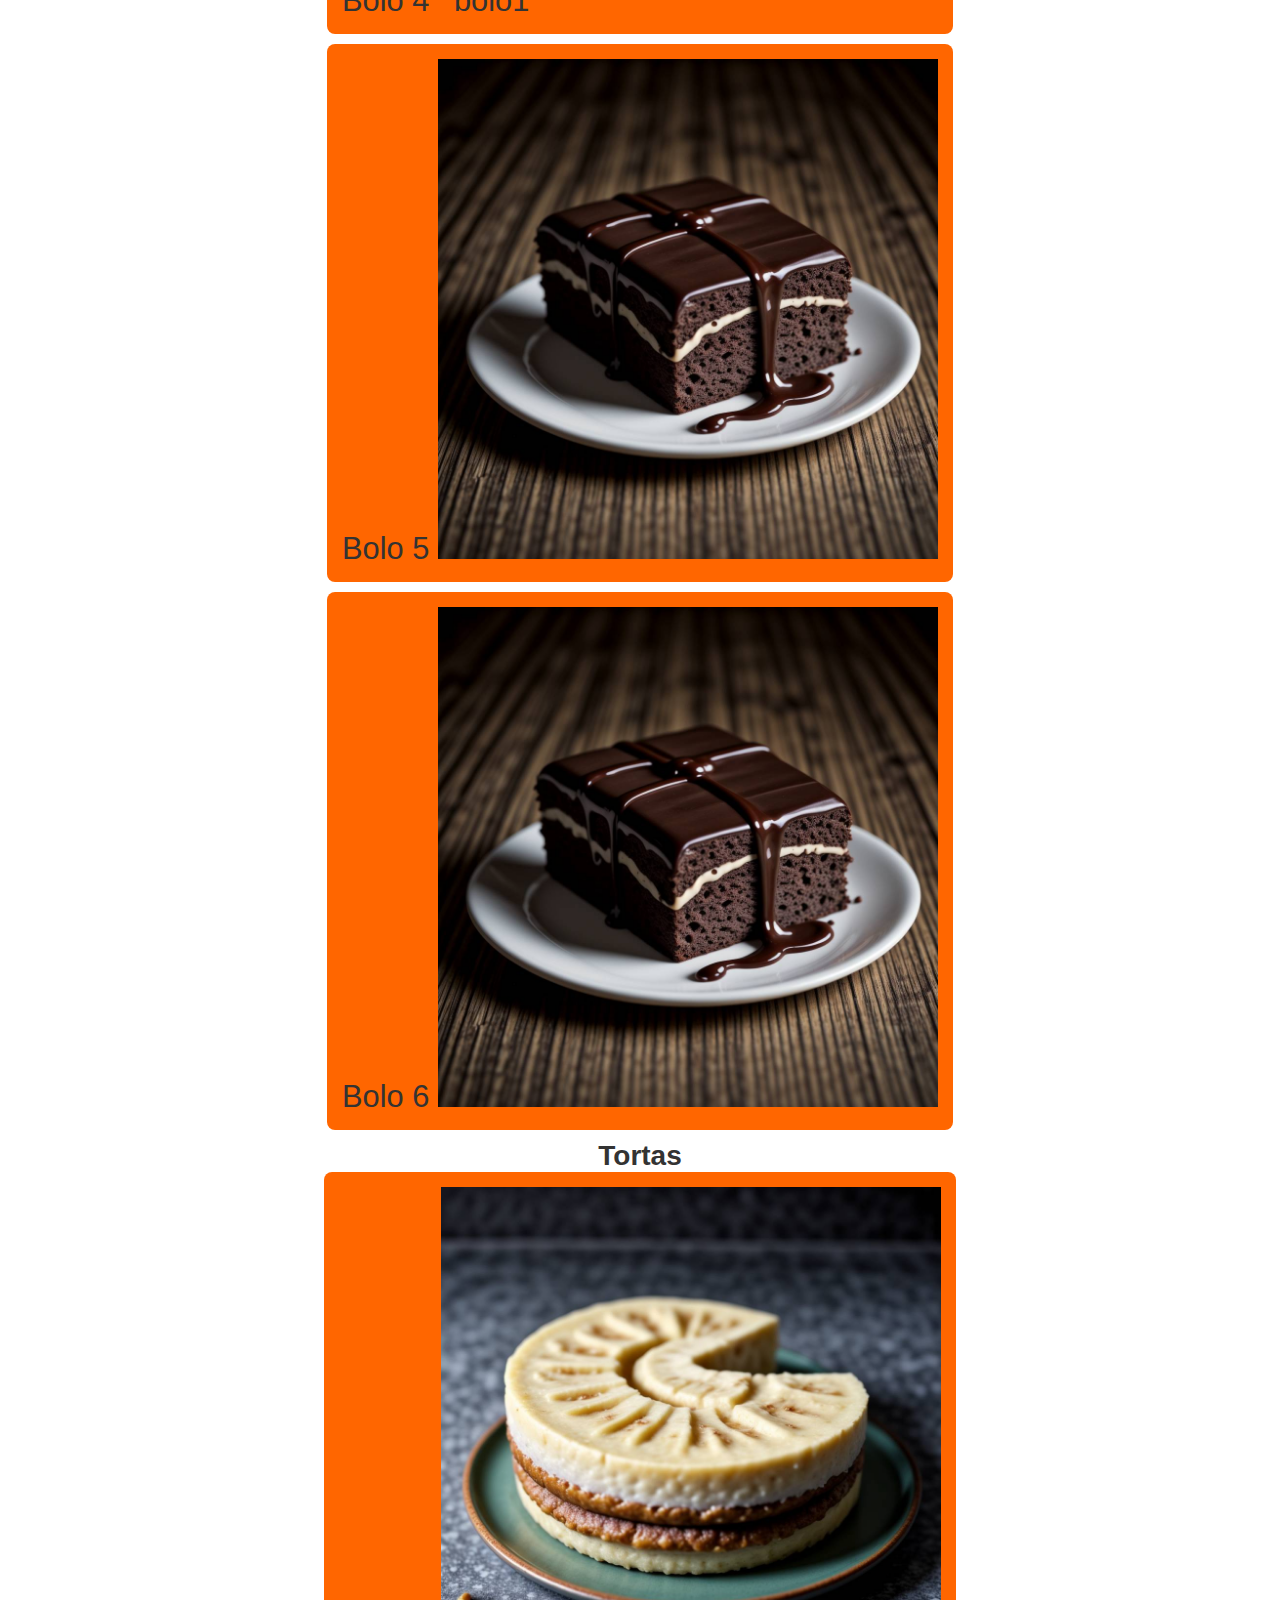
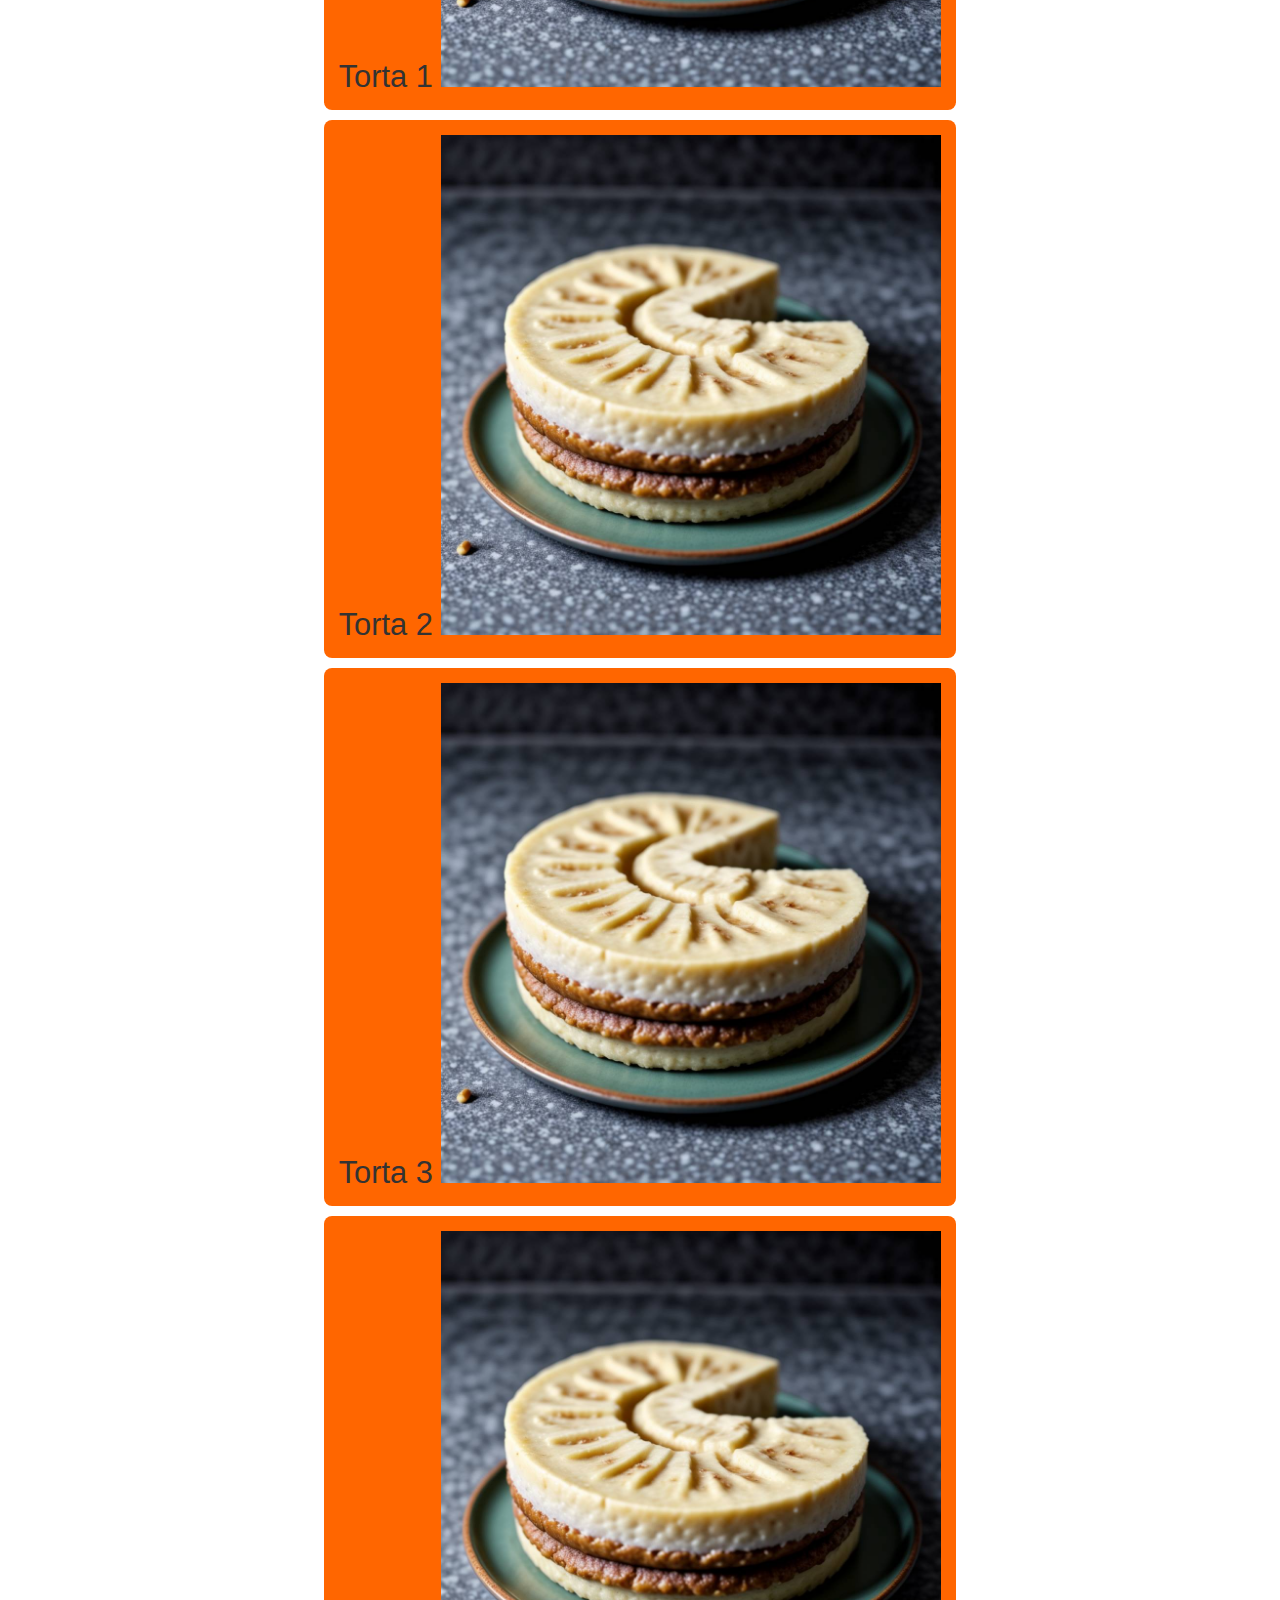
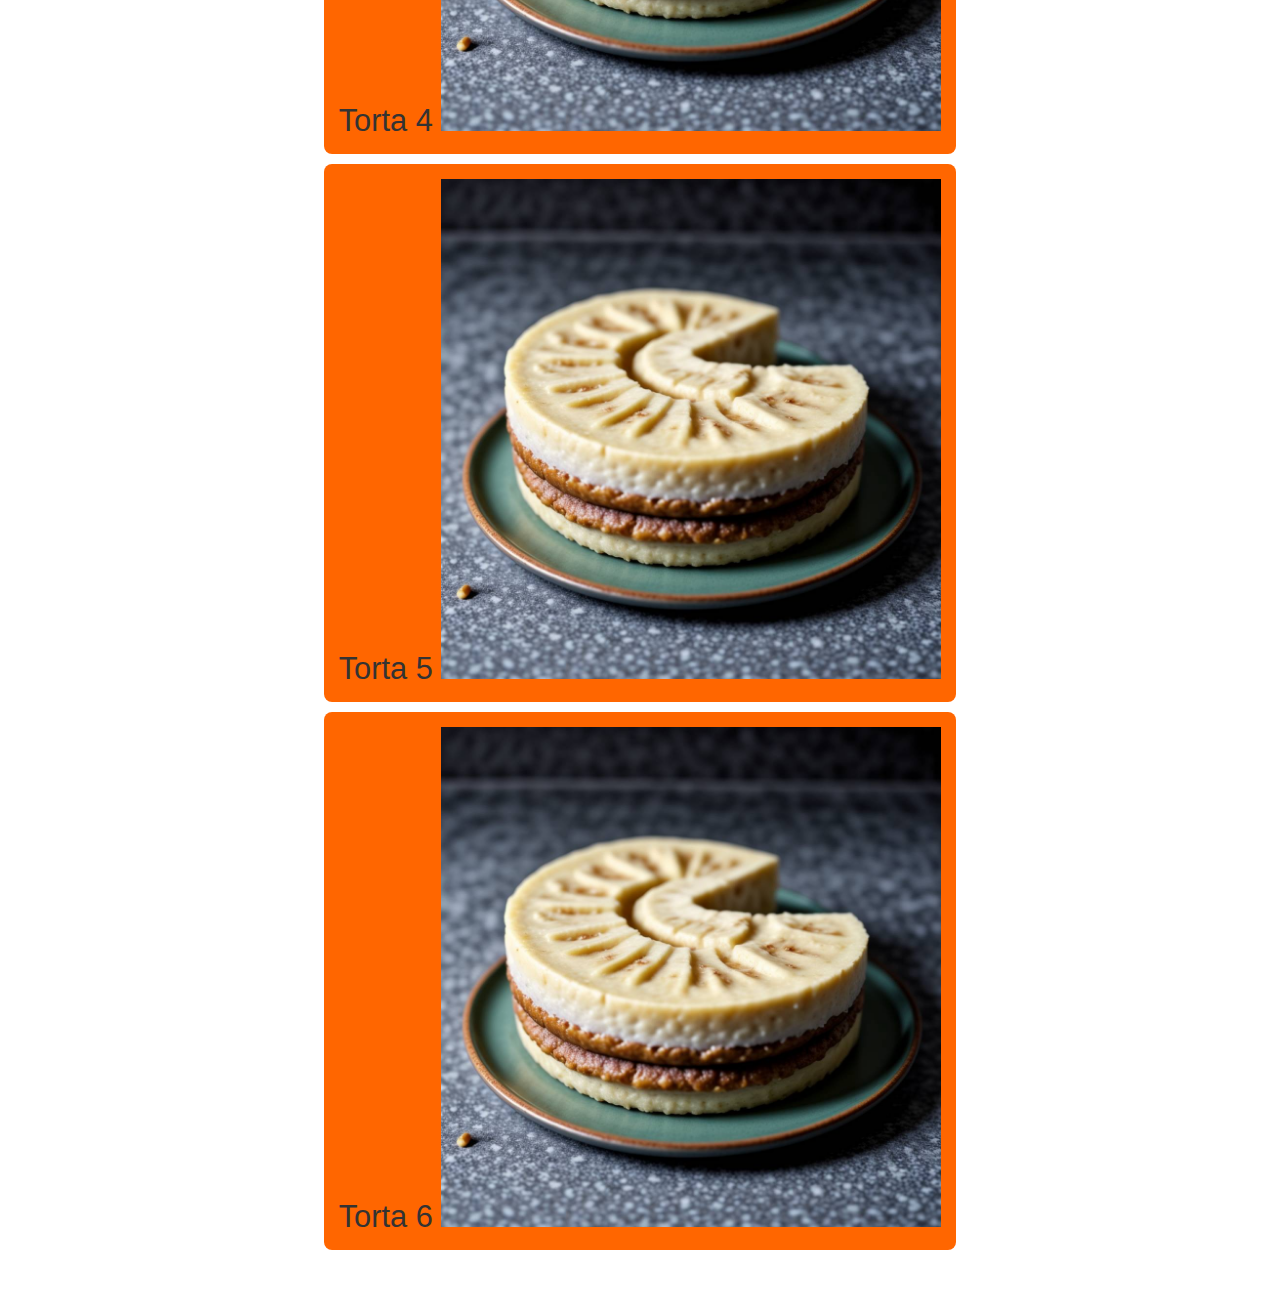
==== commit 9714aade: "cozinha da Alice" ====
--- a/cardapio.html
+++ b/cardapio.html
@@ -19,20 +19,19 @@
 
     <header>
         <div class="header-content animate__animated animate__fadeIn">
-            <img class="logo" src="/assets/logo/logo2.png" alt="logo">
+            <img class="logo" src="/assets/logo/Cozinha  da Alice .svg" alt="logo">
             <!-- <h1>Delícias da Mari</h1> -->
-            <p>Sua fonte de sabores irresistíveis!</p>
+            <h1>Cozinha da Alice</h1>
         </div>
+        <nav>
+            <div class="nav-content">
+                <a href="index.html">Início</a>
+                <a href="cardapio.html">Cardápio</a>
+                <a href="contato.html">Contato</a>
+                <a href="#galeria">Galeria</a>
+            </div>
+        </nav>
     </header>
-
-    <nav>
-        <div class="nav-content">
-            <a href="index.html">Início</a>
-            <a href="cardapio.html">Cardápio</a>
-            <a href="contato.html">Contato</a>
-            <a href="#galeria">Galeria</a>
-        </div>
-    </nav>
 
     <main>
         <section id="cardapio" class="animate__animated animate__fadeInUp">
@@ -89,7 +88,7 @@
 
     <footer>
         <div class="footer-content">
-            <p>&copy; 2024 Delícias da Mari. Todos os direitos reservados.</p>
+            <p>&copy; 2024 Cozinha da Alice. Todos os direitos reservados.</p>
         </div>
     </footer>
 
--- a/styles.css
+++ b/styles.css
@@ -1,3 +1,26 @@
+* {
+    margin: 0;
+    border: 0;
+    padding: 0;
+    box-sizing: border-box;
+}
+
+body {
+    font-family: 'Roboto', sans-serif;
+    margin: 0;
+    padding: 0;
+    box-sizing: border-box;
+    background-color: #fff;
+    color: #333;
+}
+
+p {
+    margin: 0;
+    font-size: 1rem;
+    font-family: 'Josefin Sans', sans-serif;
+    color: #333;
+}
+
 ul,
 ol {
     list-style: none;
@@ -5,71 +28,65 @@
     margin: 0;
 }
 
+a {
+    color: #e74c3c;
+}
+
 img {
     max-width: 100%;
 }
 
-body {
-    font-family: 'Roboto', sans-serif;
-    margin: 0;
-    padding: 0;
-    box-sizing: border-box;
-    background-color: #f8f8f8;
-    color: #333;
-}
-
+/* cabeçalho */
 header {
-    background-color: #FFB6C1;
-    padding: 20px;
-    text-align: center;
+    height: auto;
+    background-color: #333;
     color: #fff;
     box-shadow: 0 0 10px rgba(0, 0, 0, 0.1);
 }
 
+header h1 {
+    color: #e74c3c;
+    font-family: cursive;
+}
+
 .header-content {
     display: flex;
-    flex-direction: column;
-    align-items: center;
-}
-
-.logo {
-    max-width: 250px;
-    /* ou o tamanho desejado */
-    height: auto;
-    margin-right: 10px;
-    /* ajuste conforme necessário */
-}
-
-/* h1 excluído */
-/* header h1 {
-    font-family: 'Pacifico', cursive;
-    font-size: 3em;
-    margin: 0;
-}  */
-
-p {
-    margin: 0;
-    font-size: 1.2rem;
-    font-family: 'Josefin Sans', sans-serif;
+    flex-direction: block;
+    justify-content:space-around;
+    align-items: center;
+    flex-wrap: wrap;
+}
+
+.header-content .logo {
+    max-width: 200px;
+    /* background-color: ; */
+}
+
+.header-content p {
+    font-size: 0.8rem;
+    margin-right: 10%;
+    max-width: 70%;
+    color: #fff;
+    border-radius: 10px;
 }
 
 nav {
-    background-color: #40E0D0;
-    color: #fff;
-    padding: 15px;
+    background-color: #333;
+    color: #fff;
     text-align: center;
 }
 
 nav a {
     color: #fff;
     text-decoration: none;
-    margin: 0 20px;
+    margin: 0 15px;
     font-size: 1.2em;
-
 }
 
 nav a:hover {
-    text-decoration: underline;
+    /* text-decoration: underline; */
+    color: #f60; /* Cor de destaque no hover */
+    transform: scale(1.5); /* Efeito de escala ao passar o mouse */
 }
 
 section {
@@ -78,6 +95,8 @@
 
 h2 {
     color: #333;
+    font-family: cursive;
+    font-size: 2rem;
 }
 
 ul {
@@ -86,28 +105,61 @@
 }
 
 ul li {
-    background-color: #FFB6C1;
+    background-color: #f60;
     margin-bottom: 10px;
     padding: 15px;
     border-radius: 8px;
     font-size: 1.1em;
 }
 
-.animate__animated animate__fadeInUp .section-content {}
+.animate__animated.animate__fadeInUp .section-content {}
 
 .food-type {
-    background-color: #40E0D0;
-}
+    background-color: #333;
+}
+
+/* inicial */
+.section-content .first {}
 
 /* contato */
-.section-content p, h1, h2, h3, h4 {
-    text-align: center;
+input {
+    border-radius: 5px;
+    padding: 15px;
+}
+
+input:valid {
+    color: #333;
+    border: 1px solid #333;
+}
+
+input:invalid {
+    color: red;
+    border: red;
+}
+
+.error {
+    color: #333;
+    font-size: 0.75rem;
+    display: none;
+    margin-bottom: 10px;
+}
+
+form input:invalid:not(:placeholder-shown)+.error {
+    display: block;
+}
+
+.section-content p,
+h1,
+h2,
+h3,
+h4 {
+    text-align: start;
 }
 
 .section-content {
-    display: flex;
-    flex-direction: column;
-    /* justify-content: center; */
+    background-color: #fff;
+    display: flex;
+    flex-direction: column;
     align-items: center;
 }
 
@@ -120,23 +172,21 @@
     gap: 15px;
 }
 
-
-
 .social-links .whatsapp {
     display: flex;
     flex-direction: column;
-    justify-content:center;
-    align-items:center;
-    text-align:center;
+    justify-content: center;
+    align-items: center;
+    text-align: center;
     gap: 15px;
 }
 
 .social-links .others {
     display: flex;
-    flex-direction:column;
-    justify-content:center;
-    align-items:center;
-    text-align:center;
+    flex-direction: column;
+    justify-content: center;
+    align-items: center;
+    text-align: center;
     gap: 15px;
 }
 
@@ -147,13 +197,11 @@
 .social-links .others .social-icons {
     display: flex;
     flex-direction: row;
-    gap: 20px
-    ;
-    /* justify-content: space-between; */
+    gap: 20px;
 }
 
 form {
-    background-color: #40E0D0;
+    background-color: #f60;
     padding: 20px;
     border-radius: 8px;
     text-align: center;
@@ -173,7 +221,7 @@
 }
 
 form button {
-    background-color: #9370DB;
+    background-color: #333;
     color: #fff;
     padding: 15px 30px;
     border: none;
@@ -184,21 +232,19 @@
 }
 
 form button:hover {
-    background-color: #6A5ACD;
+    background-color: #555;
 }
 
 form button:active {
-    background-color: #483D8B;
-}
-
-/* galeria removida */
-/* #galeria {
-    background-color: #40E0D0;
-    padding: 50px 20px;
-    border-radius: 8px;
-} */
+    background-color: #37363a;
+}
 
 /* cardápio */
+
+#cardapio {
+    background-color: #fff;
+}
+
 #cardapio .section-content {
     display: flex;
     flex-direction: column;
@@ -212,9 +258,6 @@
     font-size: 28px;
     font-family: 'Roboto Condensed', sans-serif;
     margin: 0 auto;
-    /* margin-top: 0px; */
-    /* margin-bottom: 30px; */
-    padding-left: 0px;
 }
 
 #cardapio ul {
@@ -227,7 +270,7 @@
 }
 
 footer {
-    background-color: #9370DB;
+    background-color: #333;
     color: #fff;
     text-align: center;
     padding: 15px;
@@ -238,12 +281,14 @@
 
 footer p {
     font-size: 0.7rem;
-}
-
-@media (max-width:576px) {
+    color: #fff;
+}
+
+@media (max-width: 576px) {
 
     /* Cardapio */
     #cardapio {
+        background-color: #ffffff;
         transform: translatex(0px) translatey(0px);
     }
 
@@ -257,16 +302,8 @@
 
     /* Main */
     main {
+        background-color: #fff;
         display: inline-block;
-    }
-
-
-    nav .nav-content {
-        display: flex;
-        flex-direction: column;
-        font-size: 24px;
-        line-height: 34.5px;
-        /* display: none; */
     }
 
     nav a {
@@ -276,7 +313,6 @@
 
     .menu-icon {
         display: block;
-        /* Exibe o ícone de menu em telas pequenas */
         cursor: pointer;
     }
 
@@ -316,9 +352,7 @@
     /* form */
     form button {
         margin: 0;
-        /* Remover a margem automática */
         padding: 10px 20px;
-        /* Reduzir o preenchimento */
     }
 
     footer {
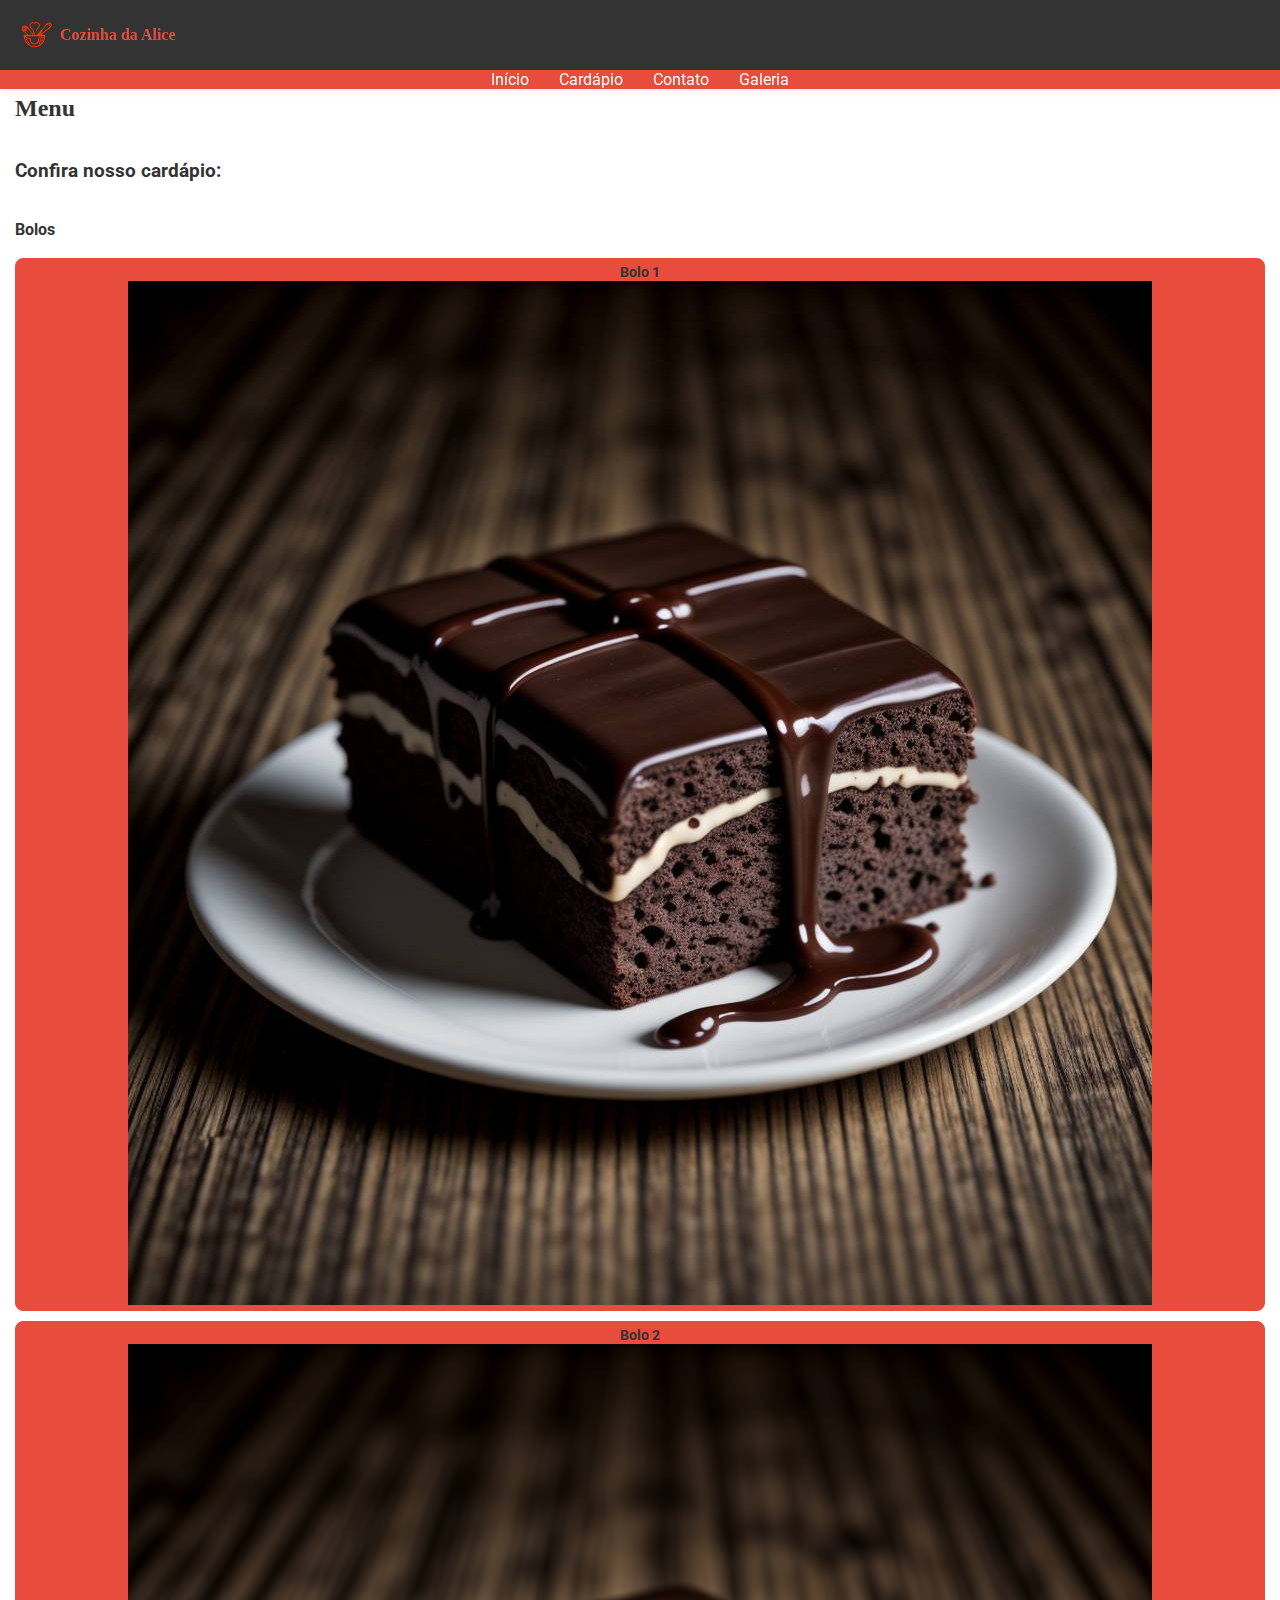
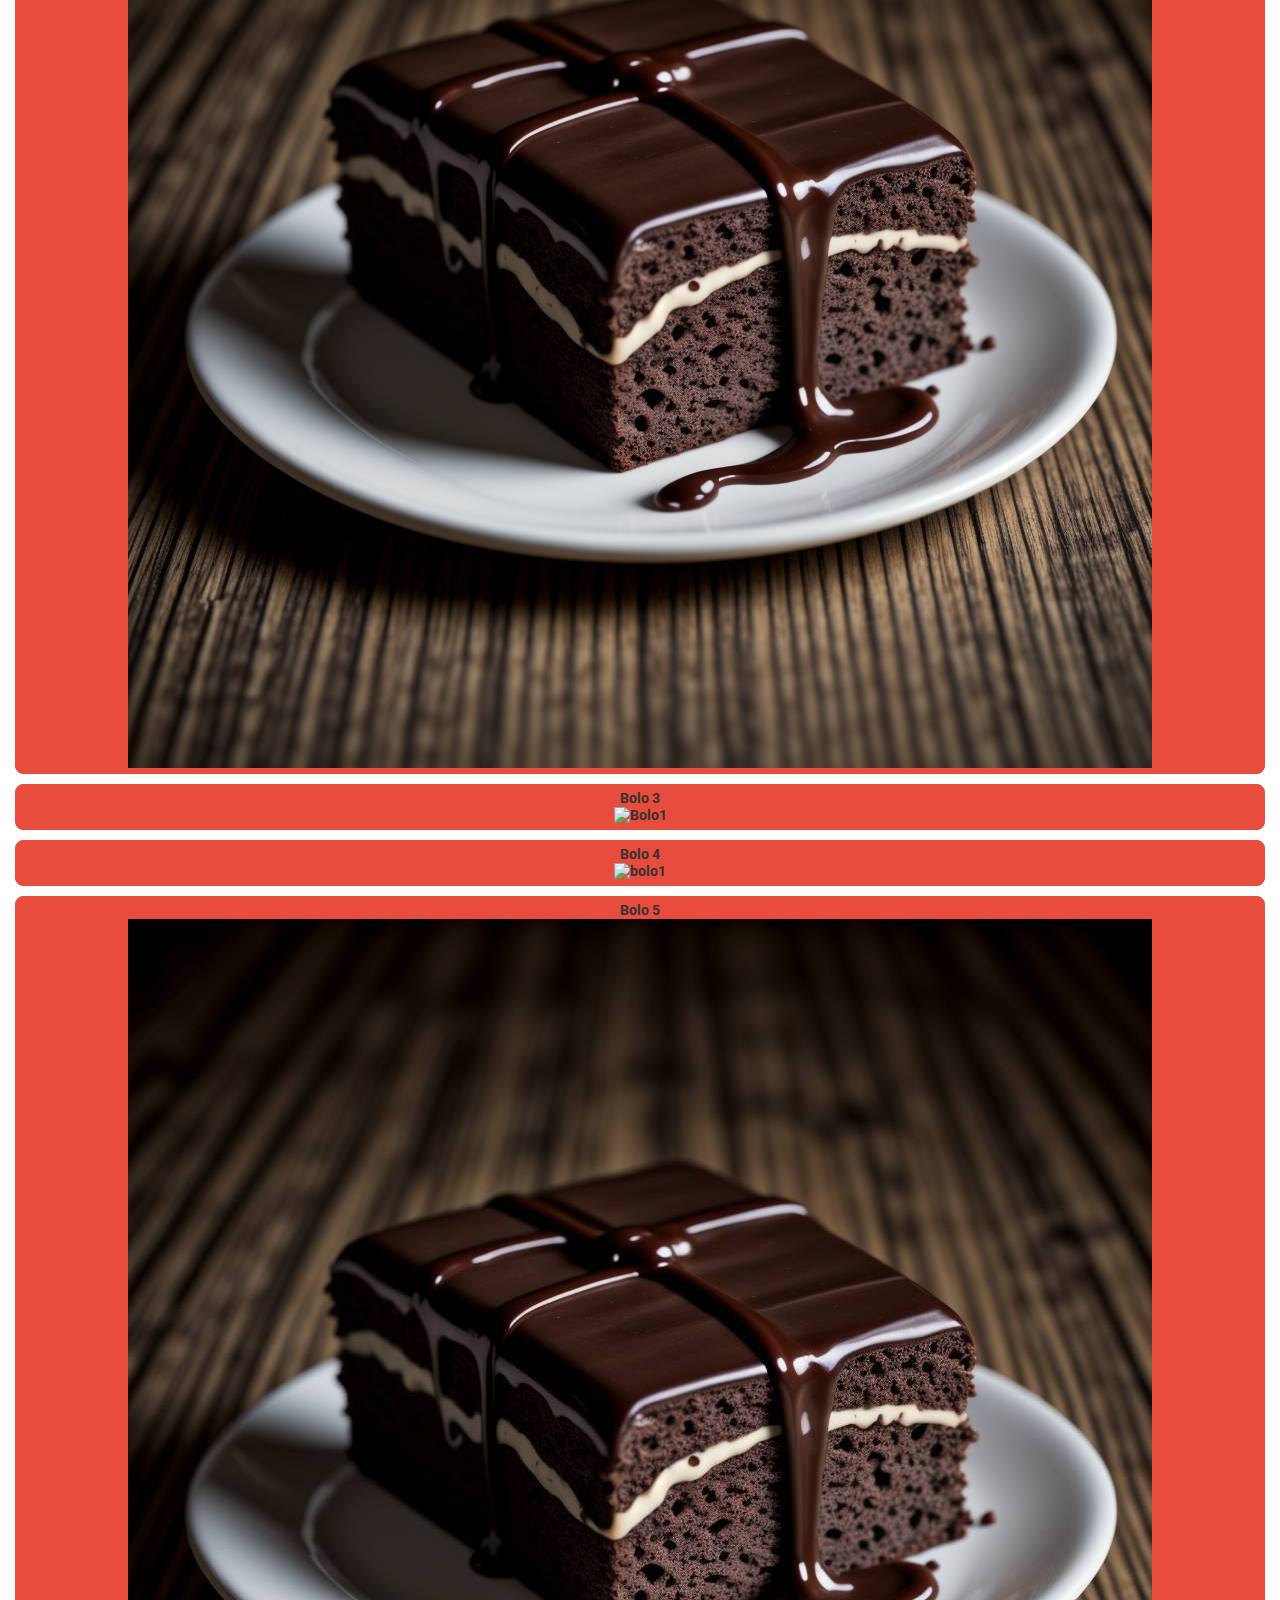
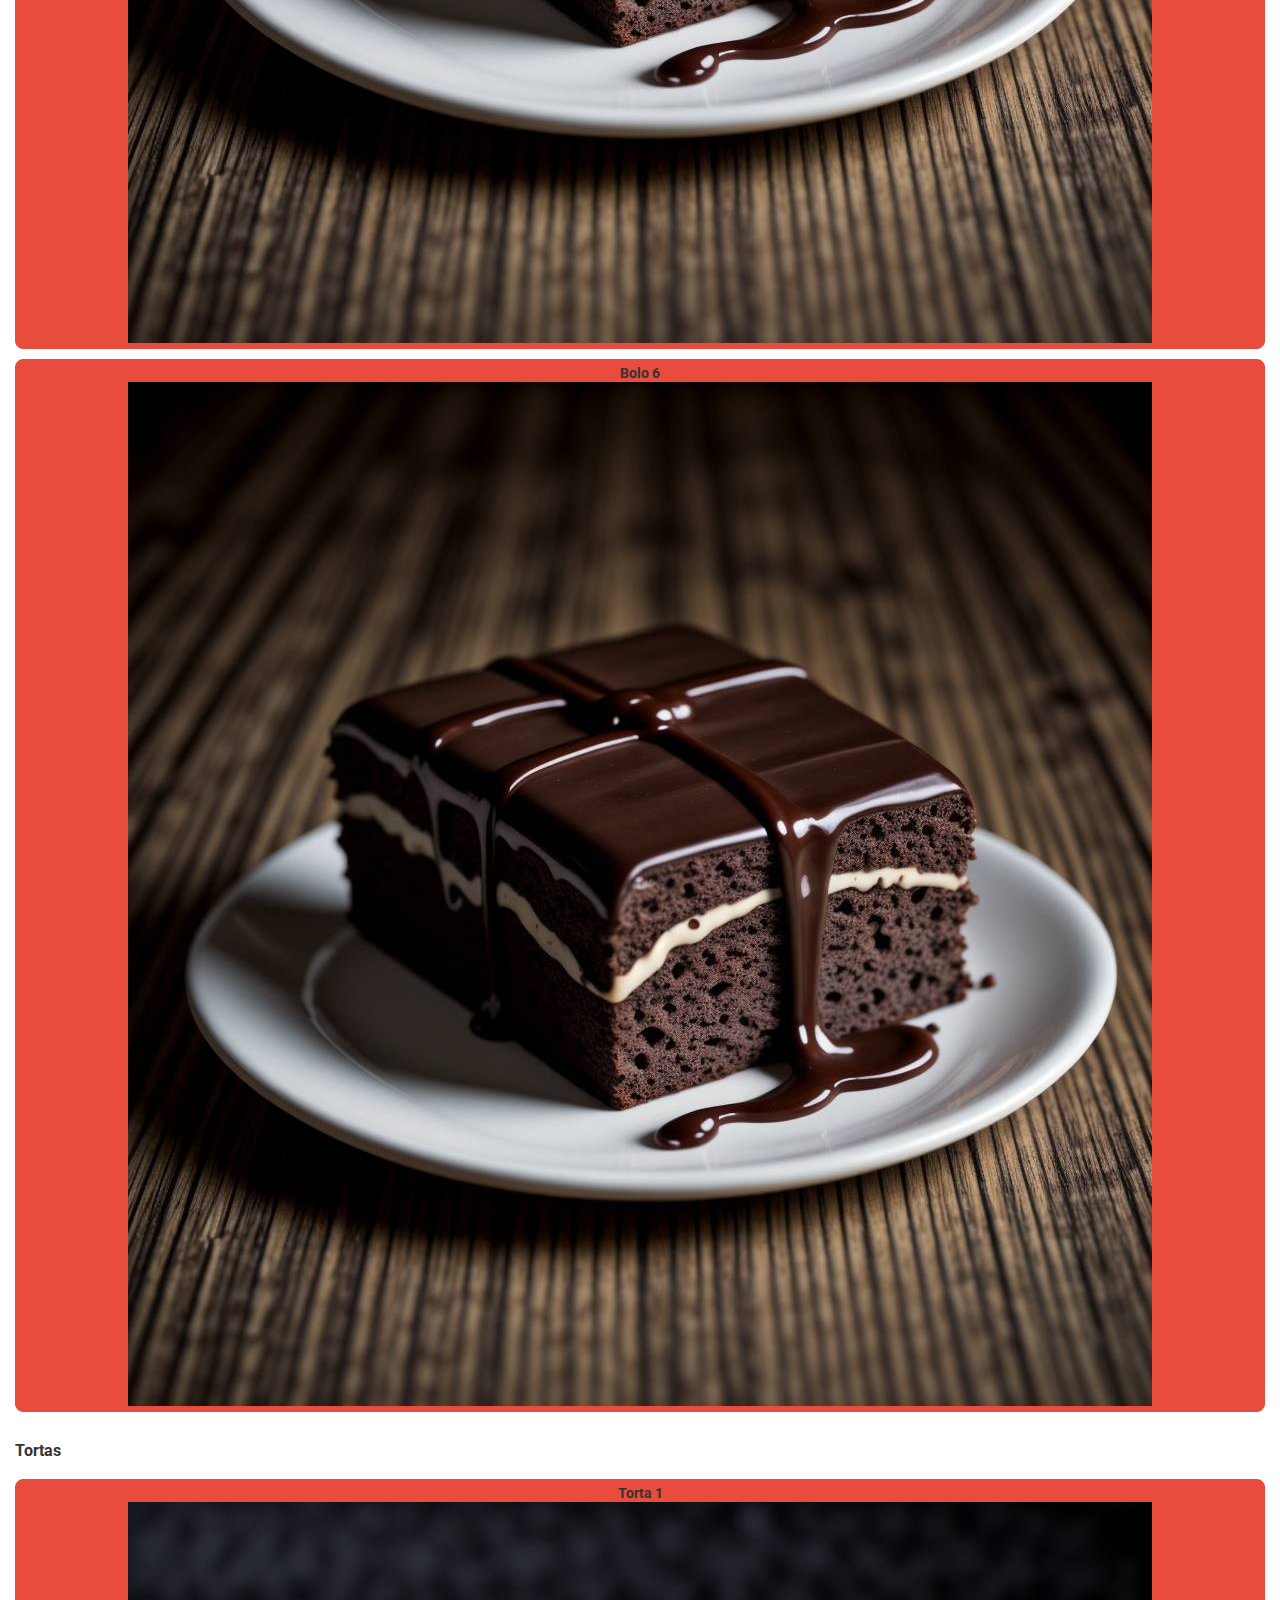
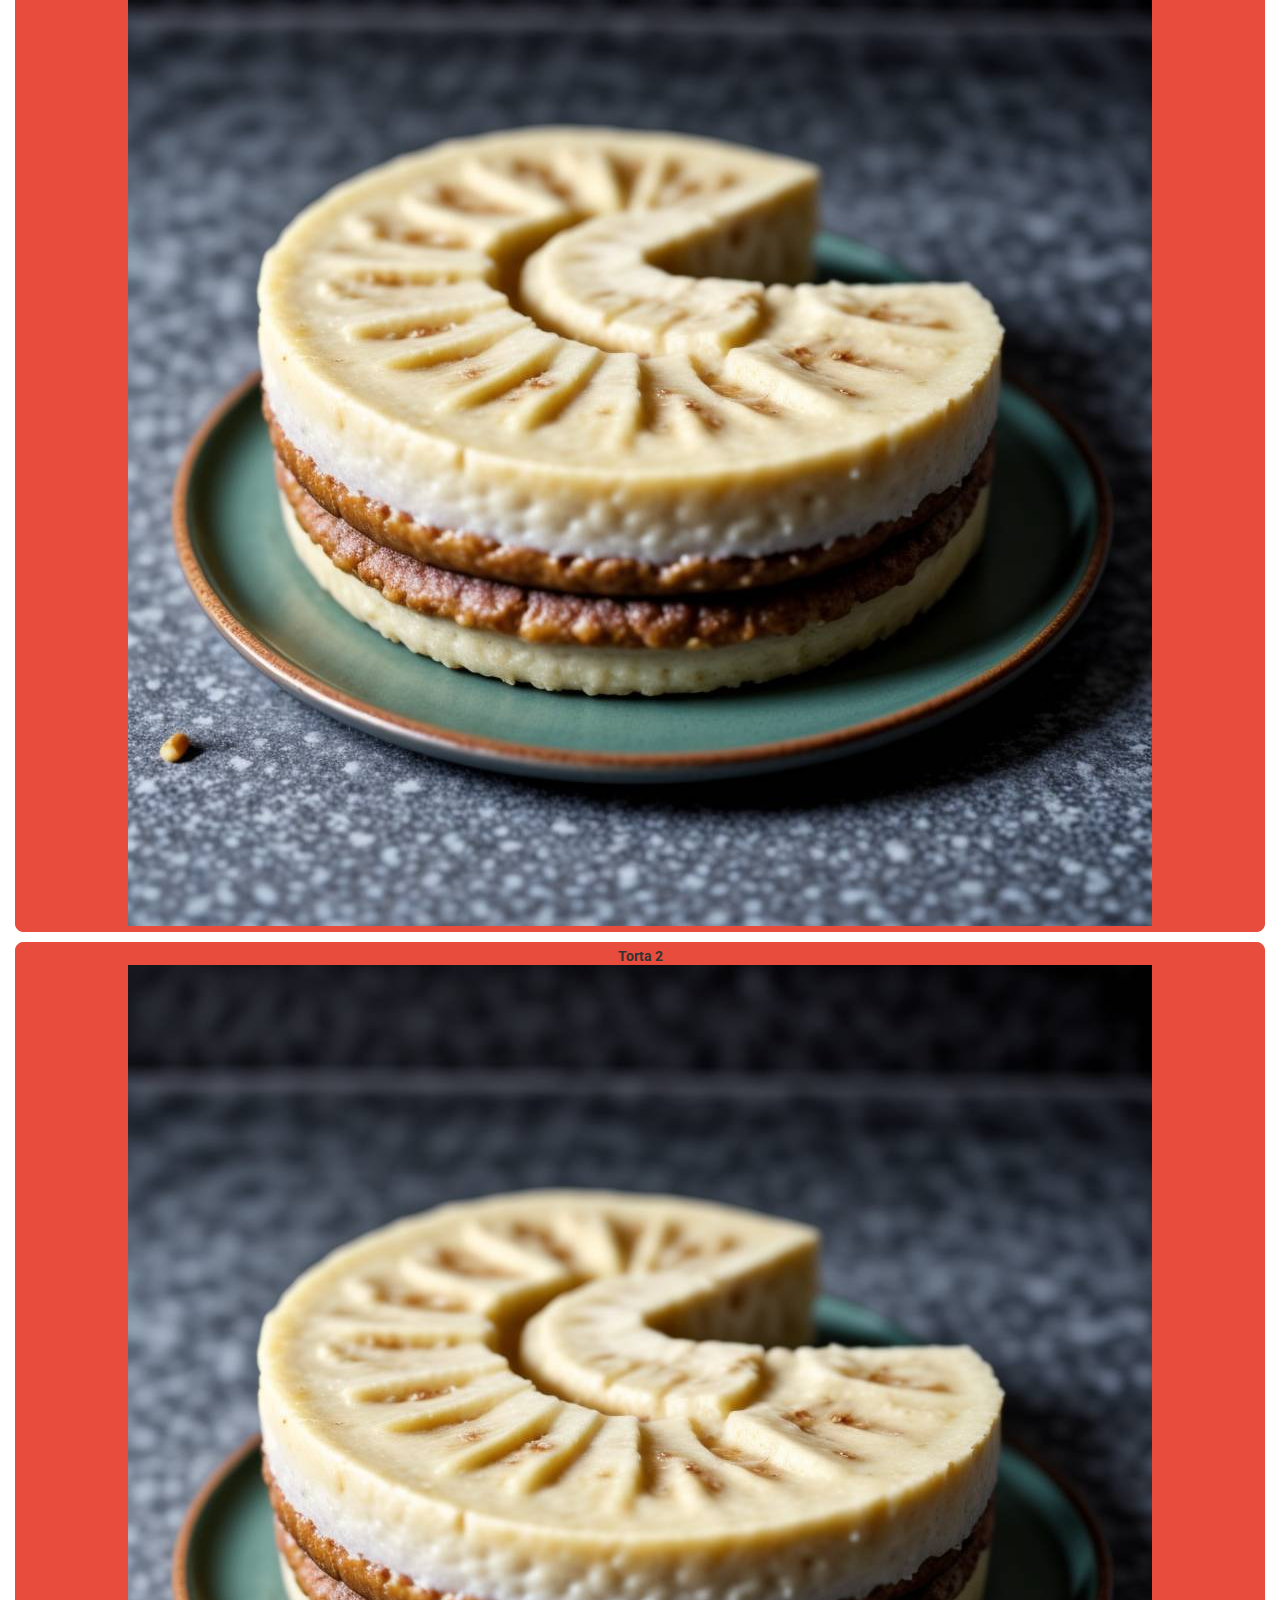
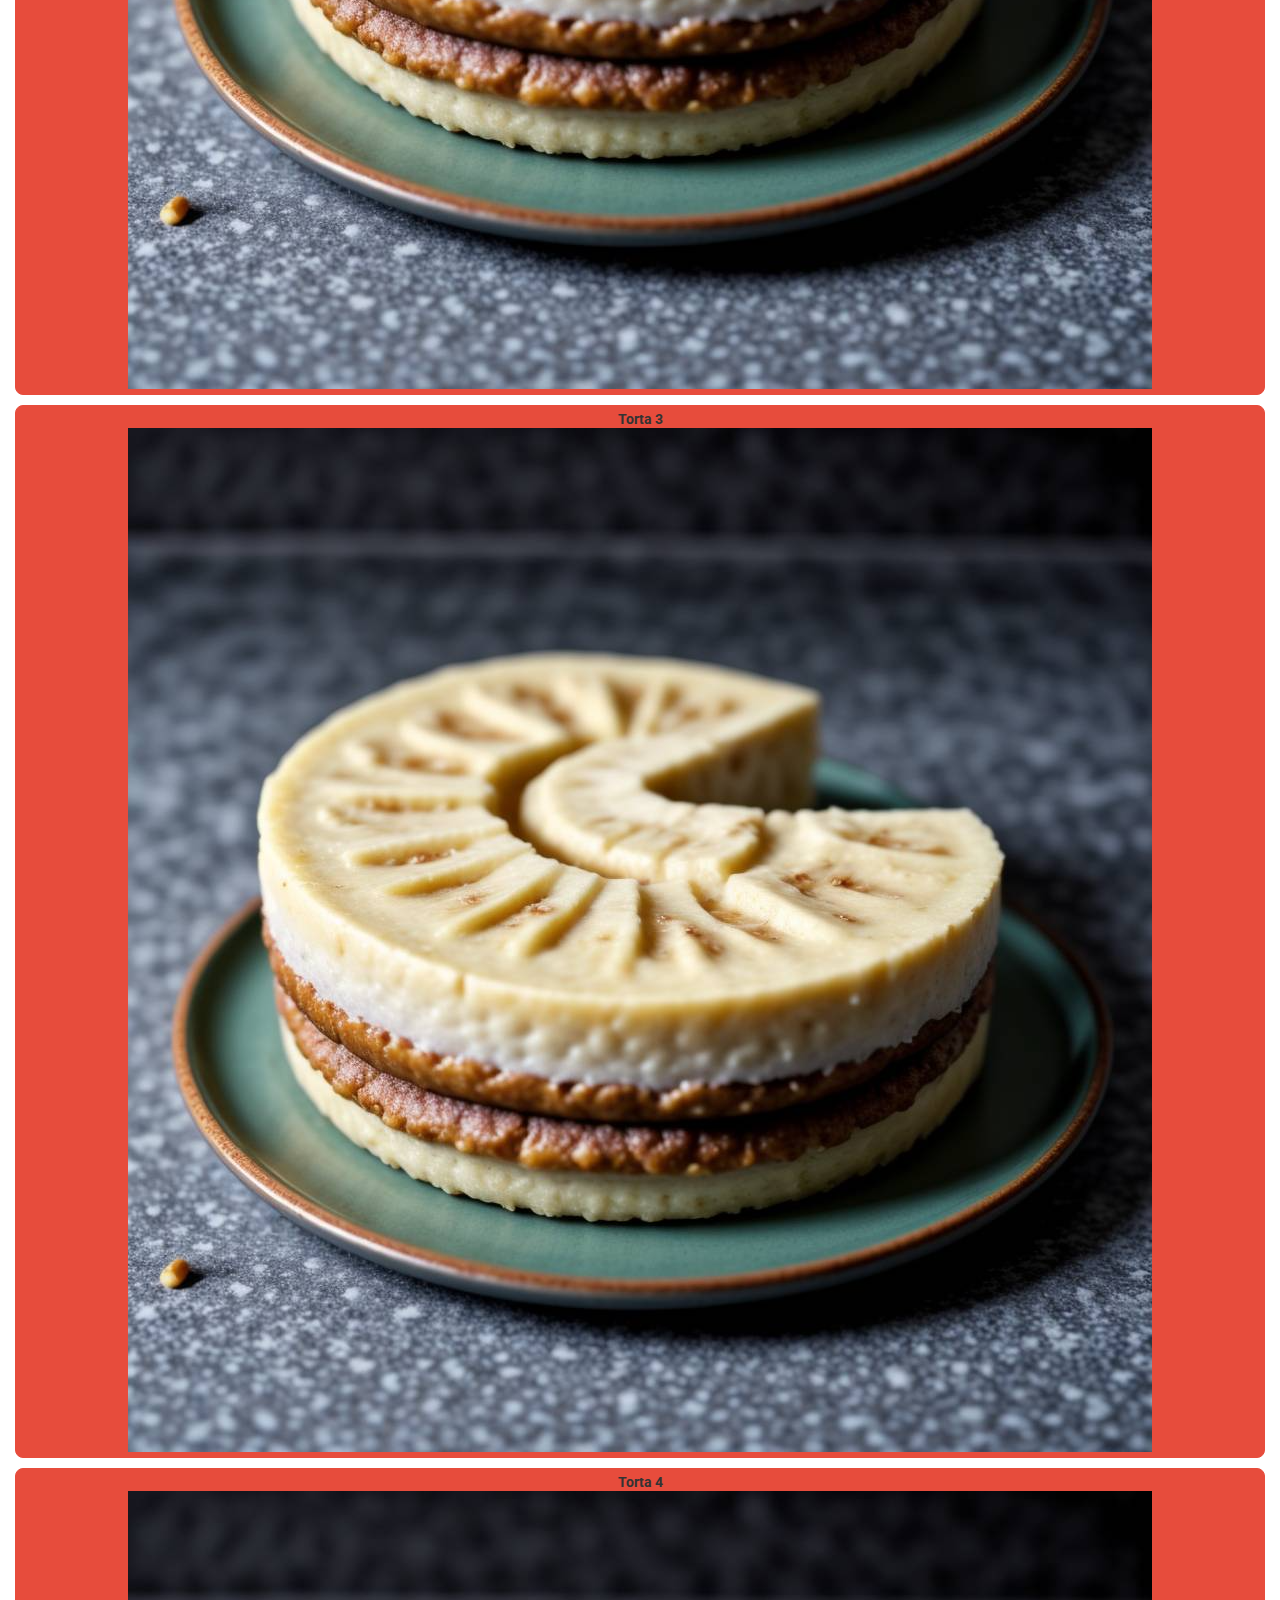
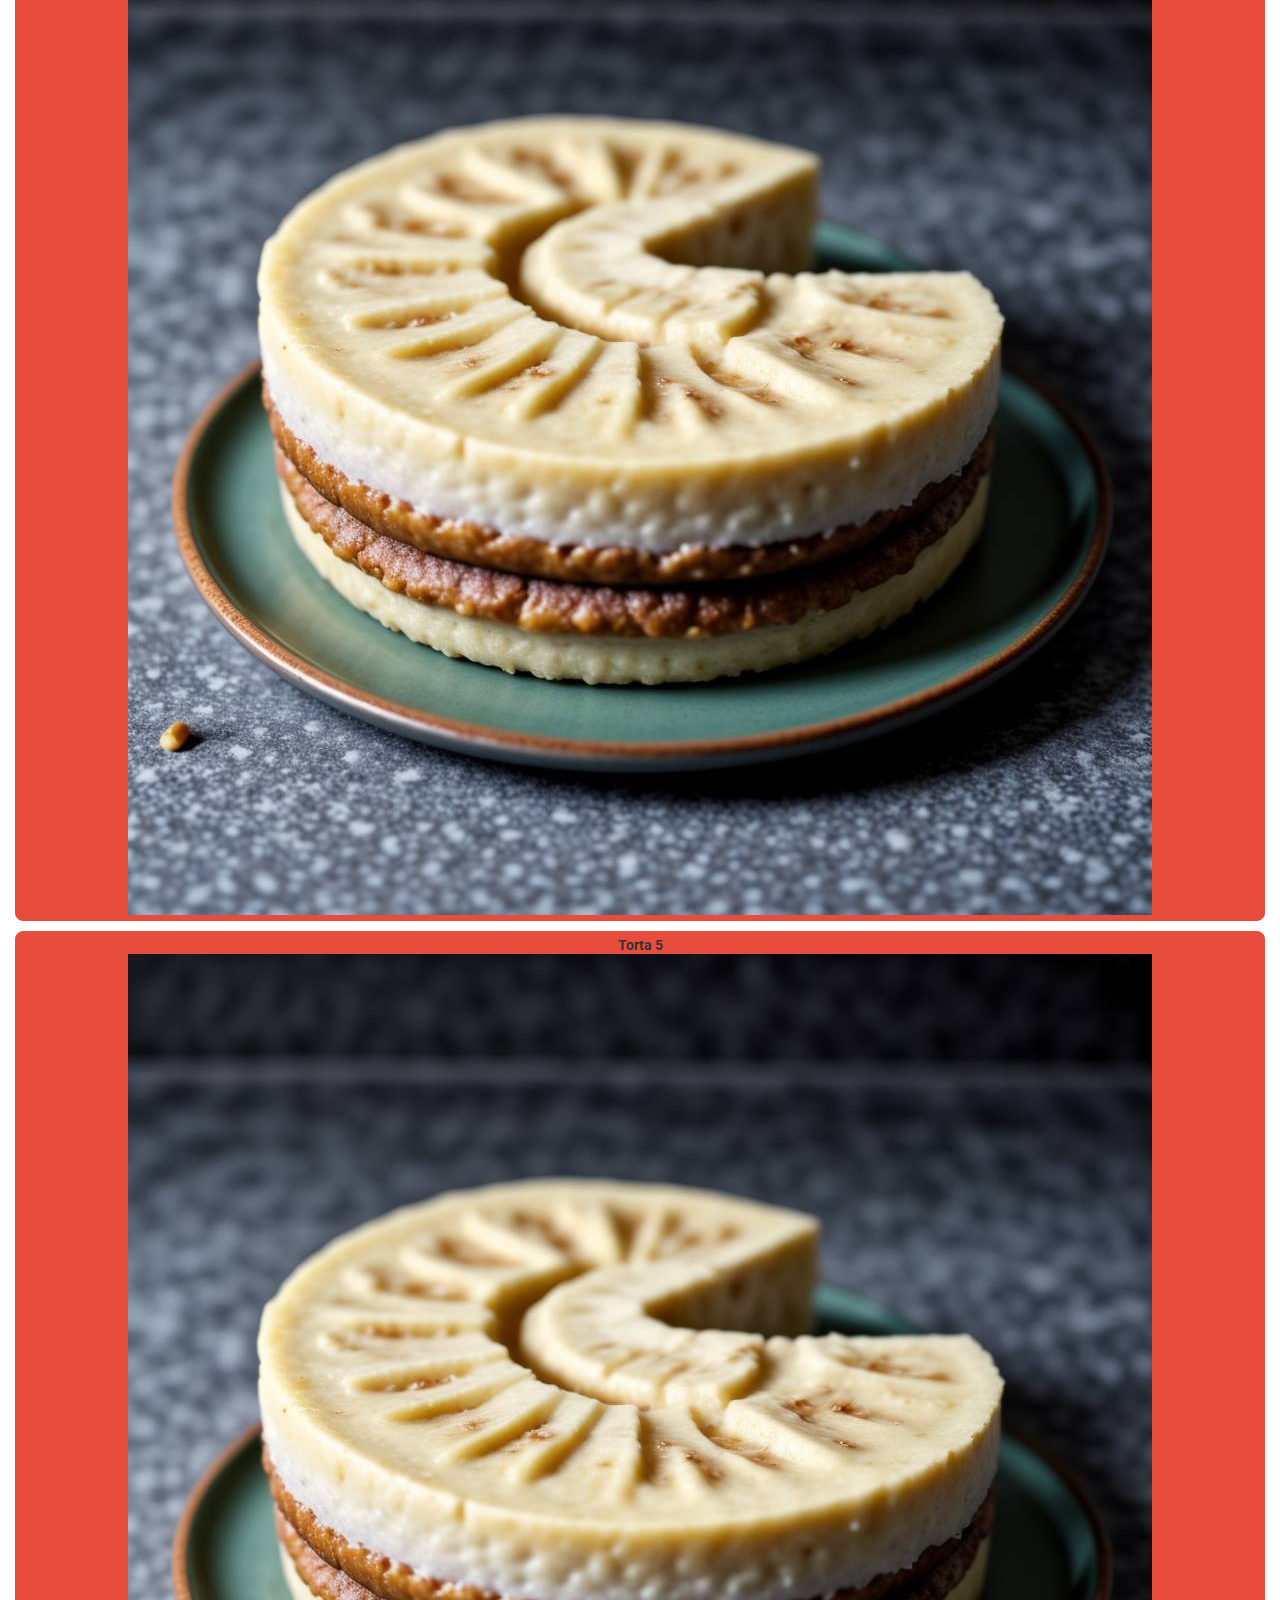
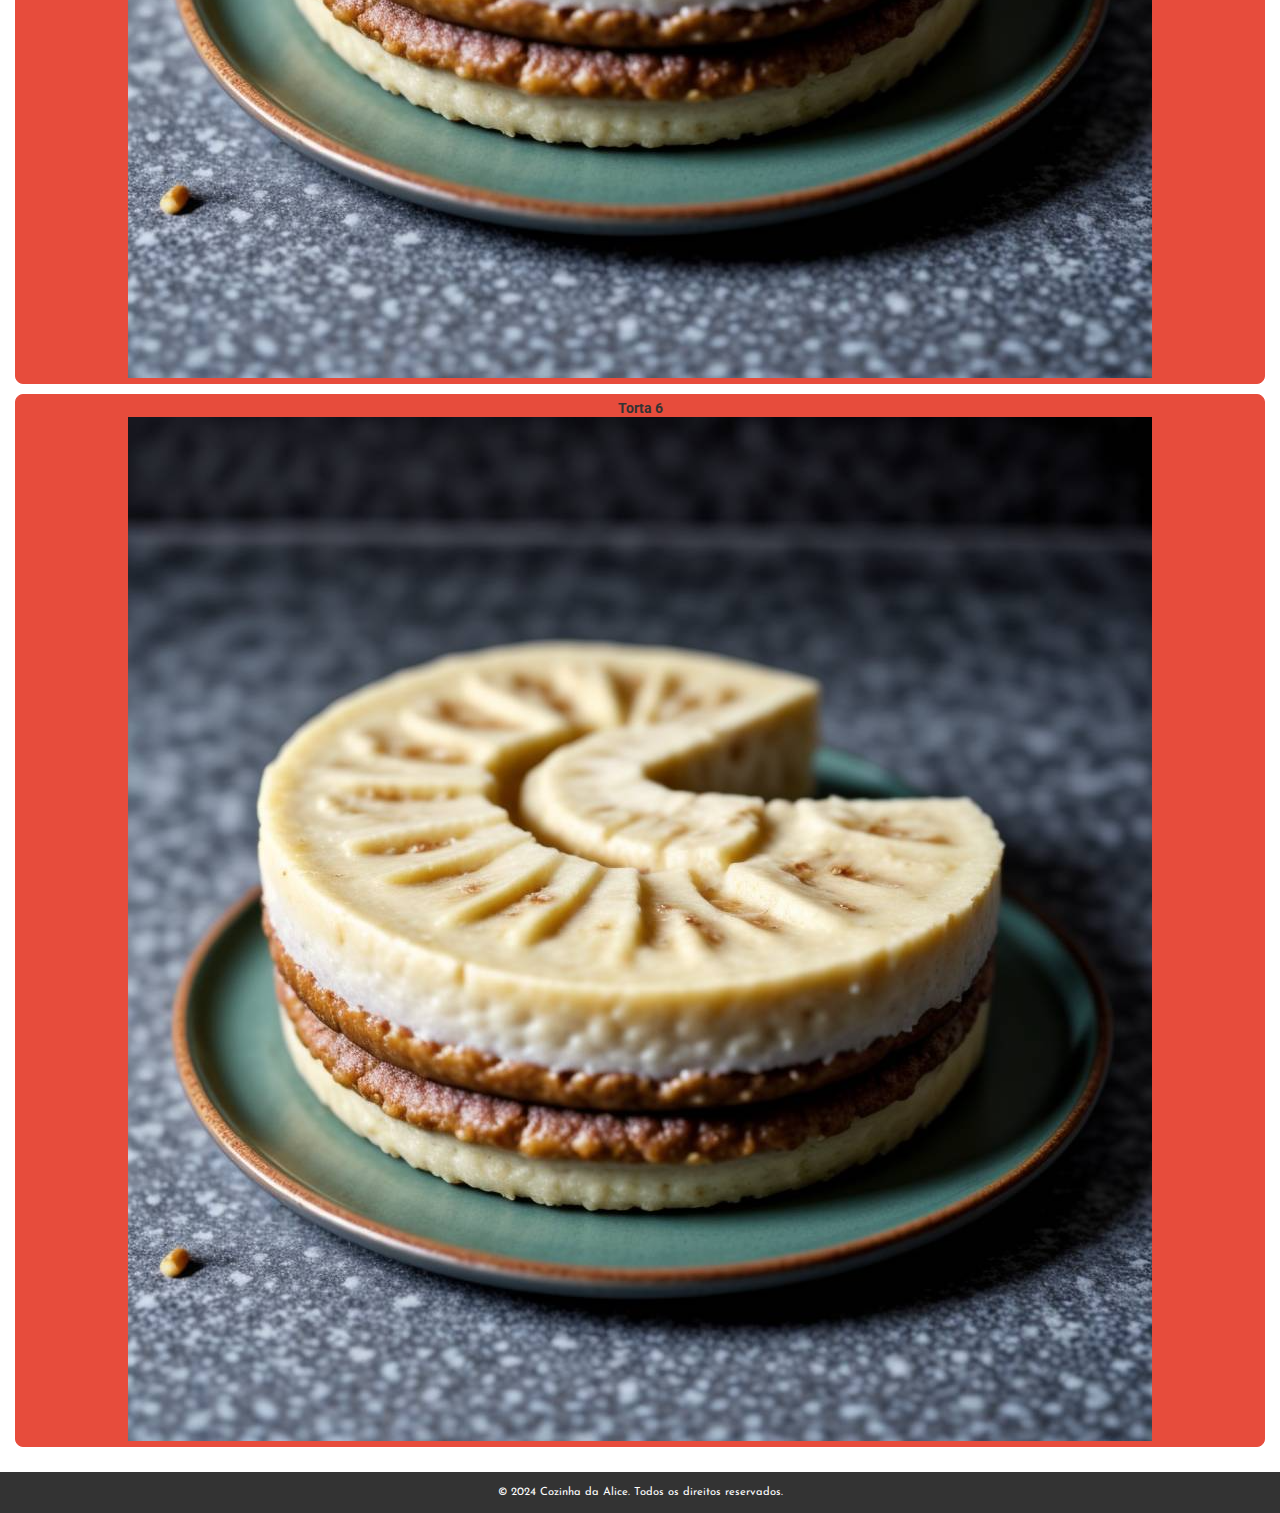
==== commit 7ed16758: "version 2" ====
--- a/cardapio.html
+++ b/cardapio.html
@@ -4,7 +4,7 @@
 <head>
     <meta charset="UTF-8">
     <meta name="viewport" content="width=device-width, initial-scale=1.0">
-    <title>Nossas delícias</title>
+    <title>Menu</title>
     <link rel="stylesheet"
         href="https://fonts.googleapis.com/css2?family=Pacifico&family=Roboto:wght@400;700&display=swap">
     <link rel="preconnect" href="https://fonts.googleapis.com">
@@ -36,11 +36,10 @@
     <main>
         <section id="cardapio" class="animate__animated animate__fadeInUp">
 
-            <div class="section-content">
-                <h2>Nossas delícias</h2>
-                <p>Aprecie nossa seleção de delícias feitas especialmente para você!</p>
-                <h3>Veja nossas opções:</h3>
-                <h4>Bolos</h4>
+            <div class="#">
+                <h2>Menu</h2><br><br>
+                <h3>Confira nosso cardápio:</h3><br><br>
+                <h4>Bolos</h4><br>
                 <ul>
                     <li>Bolo 1
                         <img src="../assets/bolos/downloadedImage (1).png" alt="bolo1">
@@ -60,8 +59,8 @@
                     <li>Bolo 6
                         <img src="../assets/bolos/downloadedImage (1).png" alt="bolo1">
                     </li>
-                </ul>
-                <h4>Tortas</h4>
+                </ul><br>
+                <h4>Tortas</h4><br>
                 <ul>
                     <li>Torta 1
                         <img src="../assets/tortas/torta1.png" alt="torta 1">
--- a/styles.css
+++ b/styles.css
@@ -12,6 +12,11 @@
     box-sizing: border-box;
     background-color: #fff;
     color: #333;
+
+    display: flex;
+    flex-direction: column;
+    justify-content: normal;
+    flex-wrap: wrap;
 }
 
 p {
@@ -38,27 +43,34 @@
 
 /* cabeçalho */
 header {
-    height: auto;
+    position: fixed;
+    top: 0;
+    width: 100%;
     background-color: #333;
     color: #fff;
     box-shadow: 0 0 10px rgba(0, 0, 0, 0.1);
+    display: flex;
+    flex-direction: column;
+    z-index: 1000;
 }
 
 header h1 {
     color: #e74c3c;
     font-family: cursive;
+    font-size: 1rem;
 }
 
 .header-content {
     display: flex;
-    flex-direction: block;
-    justify-content:space-around;
-    align-items: center;
-    flex-wrap: wrap;
+    /* flex-direction: block; */
+    justify-content: flex-start;
+    align-items: center;
+    padding: 10px;
+    /* flex-wrap: wrap; */
 }
 
 .header-content .logo {
-    max-width: 200px;
+    max-width: 50px;
     /* background-color: ; */
 }
 
@@ -70,33 +82,43 @@
     border-radius: 10px;
 }
 
-nav {
-    background-color: #333;
-    color: #fff;
-    text-align: center;
+
+
+nav .nav-content {
+    background-color: #e74c3c;
+    text-align: center;
+    width: 100%;
+    display: flex;
+    flex-direction: row;
+    justify-content: center;
+    align-items: center;
+    flex-wrap: wrap;
 }
 
 nav a {
     color: #fff;
     text-decoration: none;
     margin: 0 15px;
-    font-size: 1.2em;
+    font-size: 1em;
 }
 
 nav a:hover {
     /* text-decoration: underline; */
-    color: #f60; /* Cor de destaque no hover */
-    transform: scale(1.5); /* Efeito de escala ao passar o mouse */
+    color: #333;
+    /* Cor de destaque no hover */
+    transform: scale(1.1);
+    /* Efeito de escala ao passar o mouse */
 }
 
 section {
-    padding: 50px 20px;
+    margin-top: 80px;
+    padding: 15px;
 }
 
 h2 {
     color: #333;
     font-family: cursive;
-    font-size: 2rem;
+    /* font-size: 2rem; */
 }
 
 ul {
@@ -105,138 +127,12 @@
 }
 
 ul li {
-    background-color: #f60;
+    /* background-color: #f60; */
+    /* border: 3px solid orange; */
     margin-bottom: 10px;
-    padding: 15px;
+    padding: 5px;
     border-radius: 8px;
-    font-size: 1.1em;
-}
-
-.animate__animated.animate__fadeInUp .section-content {}
-
-.food-type {
-    background-color: #333;
-}
-
-/* inicial */
-.section-content .first {}
-
-/* contato */
-input {
-    border-radius: 5px;
-    padding: 15px;
-}
-
-input:valid {
-    color: #333;
-    border: 1px solid #333;
-}
-
-input:invalid {
-    color: red;
-    border: red;
-}
-
-.error {
-    color: #333;
-    font-size: 0.75rem;
-    display: none;
-    margin-bottom: 10px;
-}
-
-form input:invalid:not(:placeholder-shown)+.error {
-    display: block;
-}
-
-.section-content p,
-h1,
-h2,
-h3,
-h4 {
-    text-align: start;
-}
-
-.section-content {
-    background-color: #fff;
-    display: flex;
-    flex-direction: column;
-    align-items: center;
-}
-
-.social-links {
-    display: flex;
-    flex-direction: column;
-    justify-content: center;
-    align-items: center;
-    padding: 15px;
-    gap: 15px;
-}
-
-.social-links .whatsapp {
-    display: flex;
-    flex-direction: column;
-    justify-content: center;
-    align-items: center;
-    text-align: center;
-    gap: 15px;
-}
-
-.social-links .others {
-    display: flex;
-    flex-direction: column;
-    justify-content: center;
-    align-items: center;
-    text-align: center;
-    gap: 15px;
-}
-
-.social-links img {
-    width: 50px;
-}
-
-.social-links .others .social-icons {
-    display: flex;
-    flex-direction: row;
-    gap: 20px;
-}
-
-form {
-    background-color: #f60;
-    padding: 20px;
-    border-radius: 8px;
-    text-align: center;
-    width: 80%;
-}
-
-form label,
-form textarea,
-form input {
-    display: block;
-    margin-bottom: 15px;
-    width: 100%;
-}
-
-form textarea {
-    height: 150px;
-}
-
-form button {
-    background-color: #333;
-    color: #fff;
-    padding: 15px 30px;
-    border: none;
-    border-radius: 8px;
-    cursor: pointer;
-    display: inline-block;
-    margin: 0 auto;
-}
-
-form button:hover {
-    background-color: #555;
-}
-
-form button:active {
-    background-color: #37363a;
+    font-size: 0.9em;
 }
 
 /* cardápio */
@@ -245,8 +141,8 @@
     background-color: #fff;
 }
 
-#cardapio .section-content {
-    display: flex;
+/* #cardapio .section-content {
+    display: grid;
     flex-direction: column;
     align-items: center;
     justify-content: normal;
@@ -258,23 +154,155 @@
     font-size: 28px;
     font-family: 'Roboto Condensed', sans-serif;
     margin: 0 auto;
-}
+} */
 
 #cardapio ul {
     display: flex;
     flex-direction: column;
 }
 
+#cardapio li {
+    border: 1px solid #e74c3c;
+    background-color: #e74c3c;
+    display: flex;
+    flex-direction: column;
+    text-align: center;
+    font-weight: bold;
+    justify-content: center;
+    align-items: center;
+}
+
 #cardapio img {
-    max-width: 500px;
-}
+    max-width: 100%;
+}
+
+
+/* contato */
+input {
+    border-radius: 5px;
+    padding: 15px;
+}
+
+input:valid {
+    color: #333;
+    border: 1px solid #333;
+}
+
+input:invalid {
+    color: red;
+    border: red;
+}
+
+.error {
+    color: #333;
+    font-size: 0.75rem;
+    display: none;
+    margin-bottom: 10px;
+}
+
+form input:invalid:not(:placeholder-shown)+.error {
+    display: block;
+}
+
+.section-content p,
+h1,
+h2,
+h3,
+h4 {
+    text-align: start;
+}
+
+.section-content {
+    background-color: #fff;
+    display: flex;
+    flex-direction: column;
+    align-items: center;
+}
+
+.social-links {
+    display: flex;
+    flex-direction: column;
+    justify-content: center;
+    align-items: center;
+    padding: 15px;
+    gap: 15px;
+}
+
+.social-links .whatsapp {
+    display: flex;
+    flex-direction: column;
+    justify-content: center;
+    align-items: center;
+    text-align: center;
+    gap: 15px;
+}
+
+.social-links .others {
+    display: flex;
+    flex-direction: column;
+    justify-content: center;
+    align-items: center;
+    text-align: center;
+    gap: 15px;
+}
+
+.social-links img {
+    width: 50px;
+}
+
+.social-links .others .social-icons {
+    display: flex;
+    flex-direction: row;
+    gap: 20px;
+}
+
+form {
+    background-color: #f60;
+    padding: 20px;
+    border-radius: 8px;
+    text-align: center;
+    width: 80%;
+}
+
+form label,
+form textarea,
+form input {
+    display: block;
+    margin-bottom: 15px;
+    width: 100%;
+}
+
+form textarea {
+    height: 150px;
+}
+
+form button {
+    background-color: #333;
+    color: #fff;
+    padding: 15px 30px;
+    border: none;
+    border-radius: 8px;
+    cursor: pointer;
+    display: inline-block;
+    margin: 0 auto;
+}
+
+form button:hover {
+    background-color: #555;
+}
+
+form button:active {
+    background-color: #37363a;
+}
+
+
 
 footer {
     background-color: #333;
     color: #fff;
     text-align: center;
     padding: 15px;
-    position: fixed;
+    position: relative;
     bottom: 0;
     width: 100%;
 }
@@ -286,29 +314,15 @@
 
 @media (max-width: 576px) {
 
-    /* Cardapio */
-    #cardapio {
-        background-color: #ffffff;
-        transform: translatex(0px) translatey(0px);
-    }
-
-    /* Body */
-    body {
-        display: flex;
-        flex-direction: column;
-        justify-content: normal;
-        flex-wrap: nowrap;
-    }
-
-    /* Main */
-    main {
-        background-color: #fff;
-        display: inline-block;
-    }
-
-    nav a {
-        margin: 0 10px;
-        font-size: 1em;
+    /* header */
+
+
+    header h1 {
+        font-size: 0.8rem;
+    }
+
+    .header-content {
+        justify-content: center;
     }
 
     .menu-icon {
@@ -316,35 +330,6 @@
         cursor: pointer;
     }
 
-    /* Section content */
-    #cardapio .section-content {
-        display: flex;
-        flex-direction: column;
-        align-items: center;
-        justify-content: normal;
-        border-top-left-radius: 8px;
-        border-top-right-radius: 8px;
-        border-bottom-left-radius: 8px;
-        border-bottom-right-radius: 8px;
-        text-align: start;
-        font-size: 28px;
-        font-family: 'Roboto Condensed', sans-serif;
-        margin-top: 0px;
-        margin-bottom: 30px;
-        padding-left: 0px;
-    }
-
-    /* List */
-    #cardapio .section-content>ul {
-        max-width: 100%;
-    }
-
-    /* List Item */
-    #cardapio ul>li {
-        max-width: 100%;
-    }
-
-    /* Image */
     #cardapio ul li>img {
         max-width: 100%;
     }
@@ -355,14 +340,5 @@
         padding: 10px 20px;
     }
 
-    footer {
-        display: flex;
-        line-height: 12.5px;
-        justify-content: center;
-    }
-
-    .footer-content {
-        font-size: 0.5rem;
-        text-align: center;
-    }
+
 }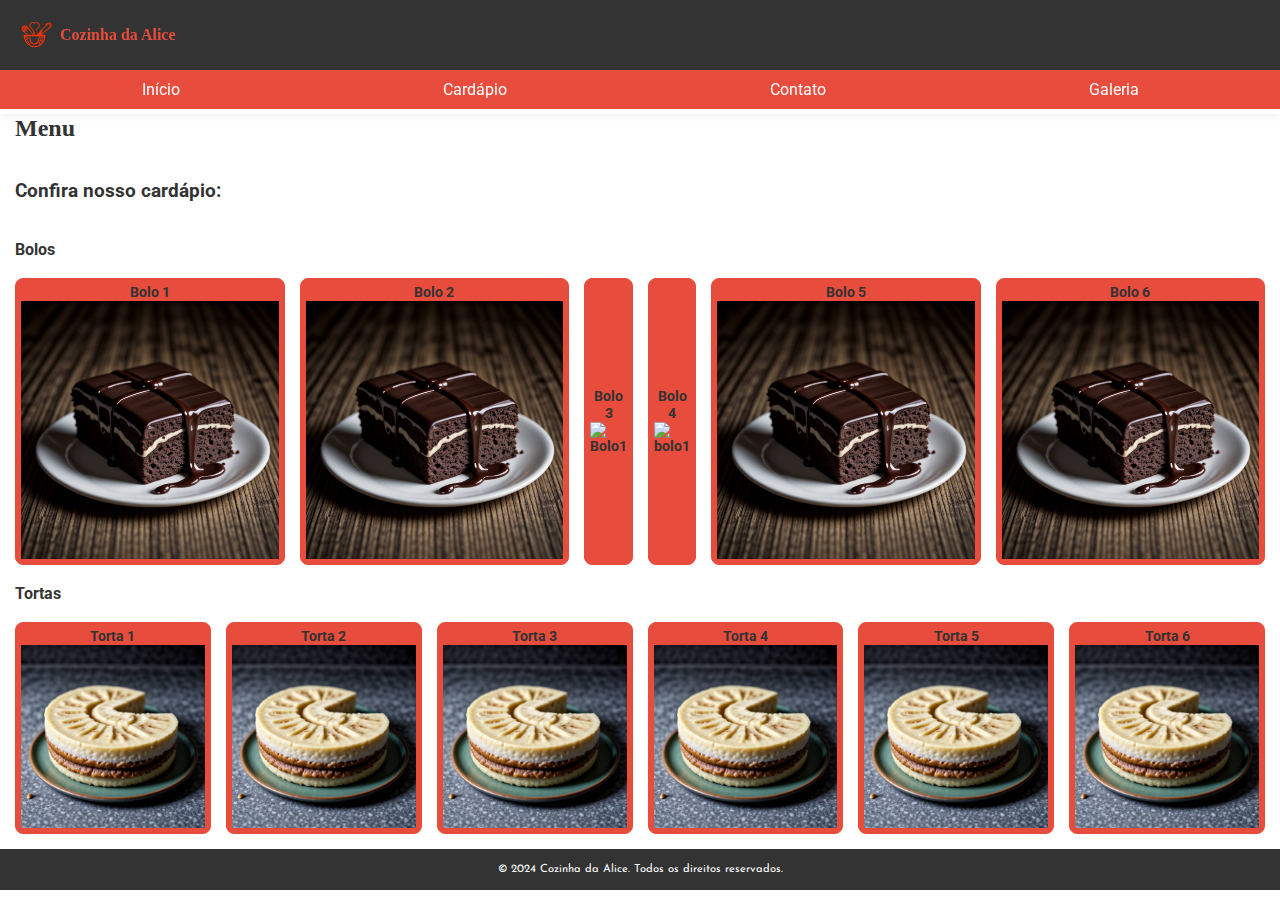
==== commit b11afe99: "adjustments" ====
--- a/cardapio.html
+++ b/cardapio.html
@@ -40,7 +40,7 @@
                 <h2>Menu</h2><br><br>
                 <h3>Confira nosso cardápio:</h3><br><br>
                 <h4>Bolos</h4><br>
-                <ul>
+                <ul class="container">
                     <li>Bolo 1
                         <img src="../assets/bolos/downloadedImage (1).png" alt="bolo1">
                     </li>
@@ -61,7 +61,7 @@
                     </li>
                 </ul><br>
                 <h4>Tortas</h4><br>
-                <ul>
+                <ul class="container">
                     <li>Torta 1
                         <img src="../assets/tortas/torta1.png" alt="torta 1">
                     </li>
--- a/styles.css
+++ b/styles.css
@@ -13,10 +13,6 @@
     background-color: #fff;
     color: #333;
 
-    display: flex;
-    flex-direction: column;
-    justify-content: normal;
-    flex-wrap: wrap;
 }
 
 p {
@@ -45,6 +41,8 @@
 header {
     position: fixed;
     top: 0;
+    margin-bottom: 15px;
+    border-bottom: 5px solid #fff;
     width: 100%;
     background-color: #333;
     color: #fff;
@@ -86,11 +84,12 @@
 
 nav .nav-content {
     background-color: #e74c3c;
+    padding: 10px;
     text-align: center;
     width: 100%;
     display: flex;
     flex-direction: row;
-    justify-content: center;
+    justify-content: space-around;
     align-items: center;
     flex-wrap: wrap;
 }
@@ -110,6 +109,10 @@
     /* Efeito de escala ao passar o mouse */
 }
 
+main {
+    margin-top: 100px;
+}
+
 section {
     margin-top: 80px;
     padding: 15px;
@@ -129,7 +132,7 @@
 ul li {
     /* background-color: #f60; */
     /* border: 3px solid orange; */
-    margin-bottom: 10px;
+    /* margin-bottom: 10px; */
     padding: 5px;
     border-radius: 8px;
     font-size: 0.9em;
@@ -155,10 +158,17 @@
     font-family: 'Roboto Condensed', sans-serif;
     margin: 0 auto;
 } */
-
+/* 
 #cardapio ul {
     display: flex;
     flex-direction: column;
+} */
+
+#cardapio .container {
+    display: grid;
+    grid-template-columns: 1fr 1fr 1fr;
+    gap: 15px;
+    max-width: 100%;
 }
 
 #cardapio li {
@@ -325,12 +335,12 @@
         justify-content: center;
     }
 
-    .menu-icon {
-        display: block;
-        cursor: pointer;
-    }
-
-    #cardapio ul li>img {
+    /* #cardapio .container {
+        display: flex;
+        flex-direction: column;
+    } */
+
+    #cardapio ul li img {
         max-width: 100%;
     }
 
@@ -341,4 +351,23 @@
     }
 
 
-}+}
+
+
+/* @media (min-width: 577px) {
+    #cardapio ul li {
+        max-width: 70%;
+        margin: 0 auto;
+        margin-bottom: 15px;
+        
+    }
+} */
+
+@media  (min-width: 900px) {
+    #cardapio .container {
+        display: flex;
+        justify-content: center;
+    }
+
+}
+    
